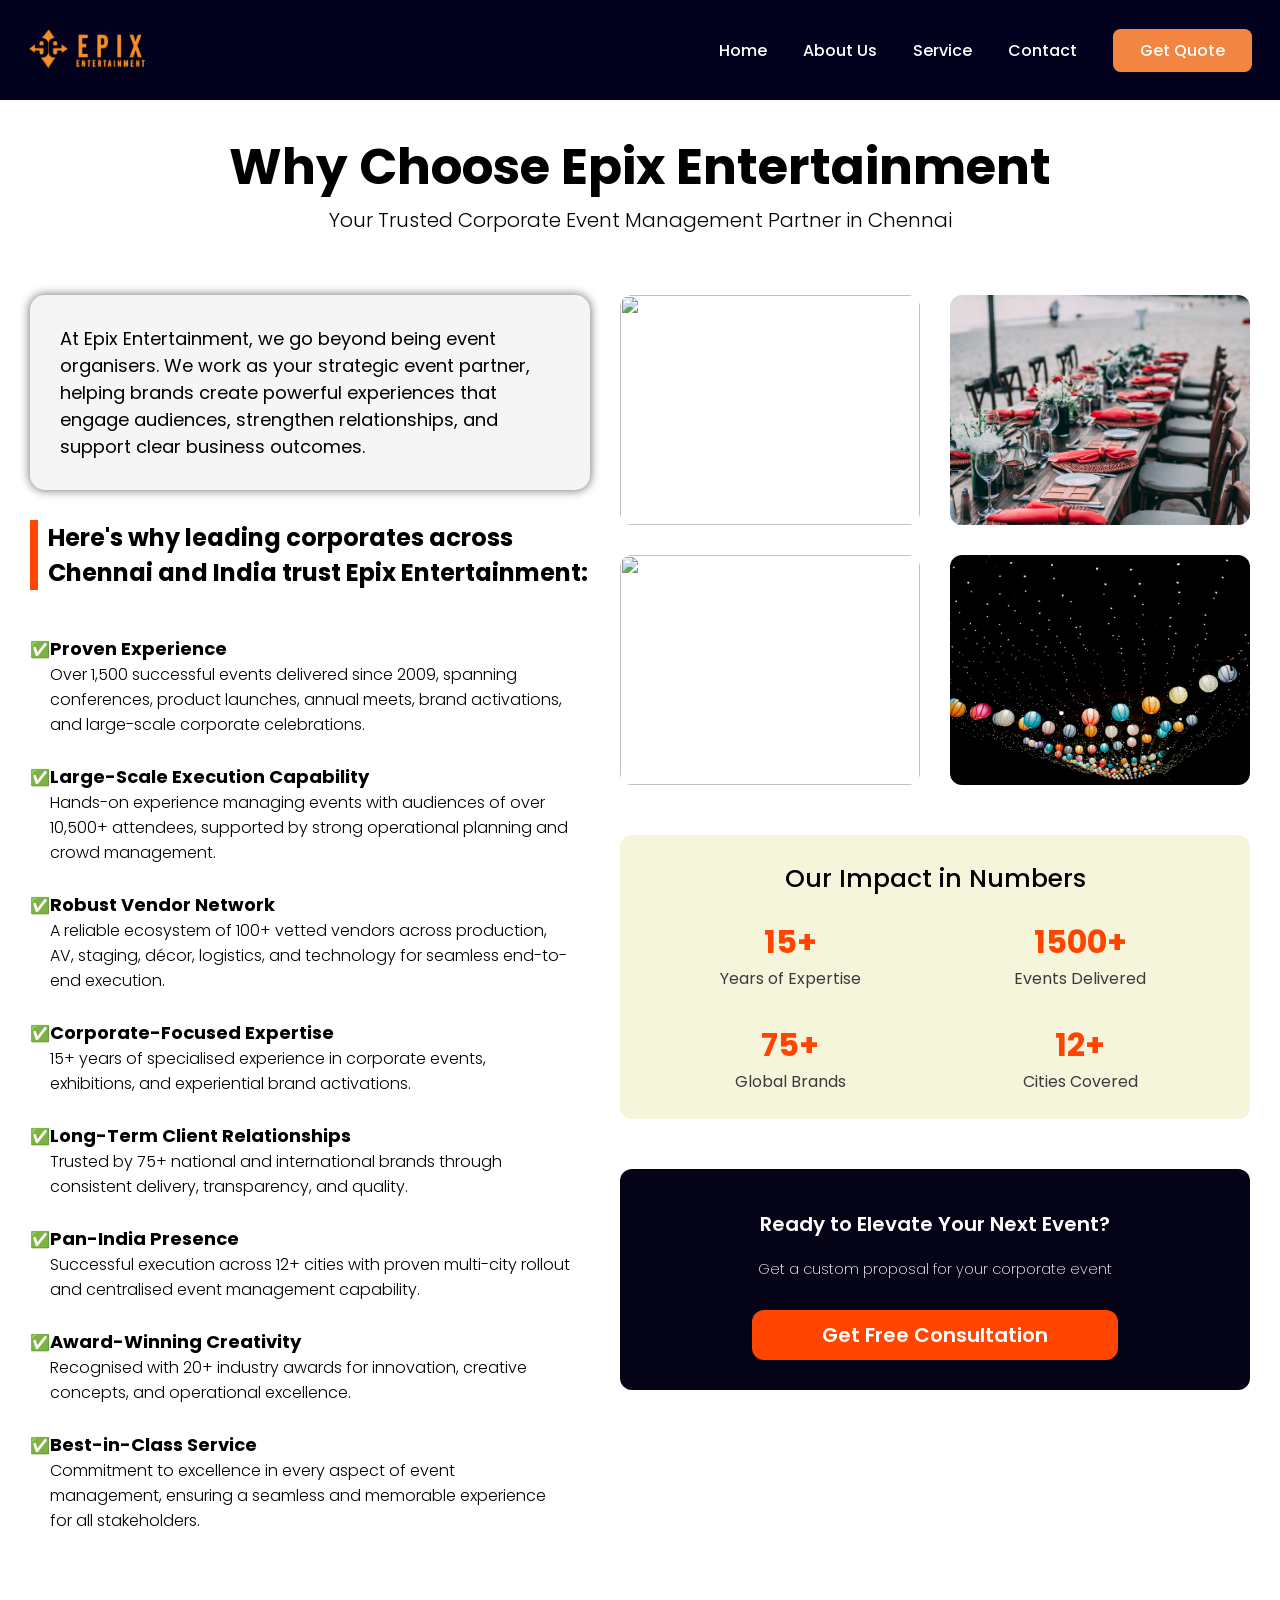
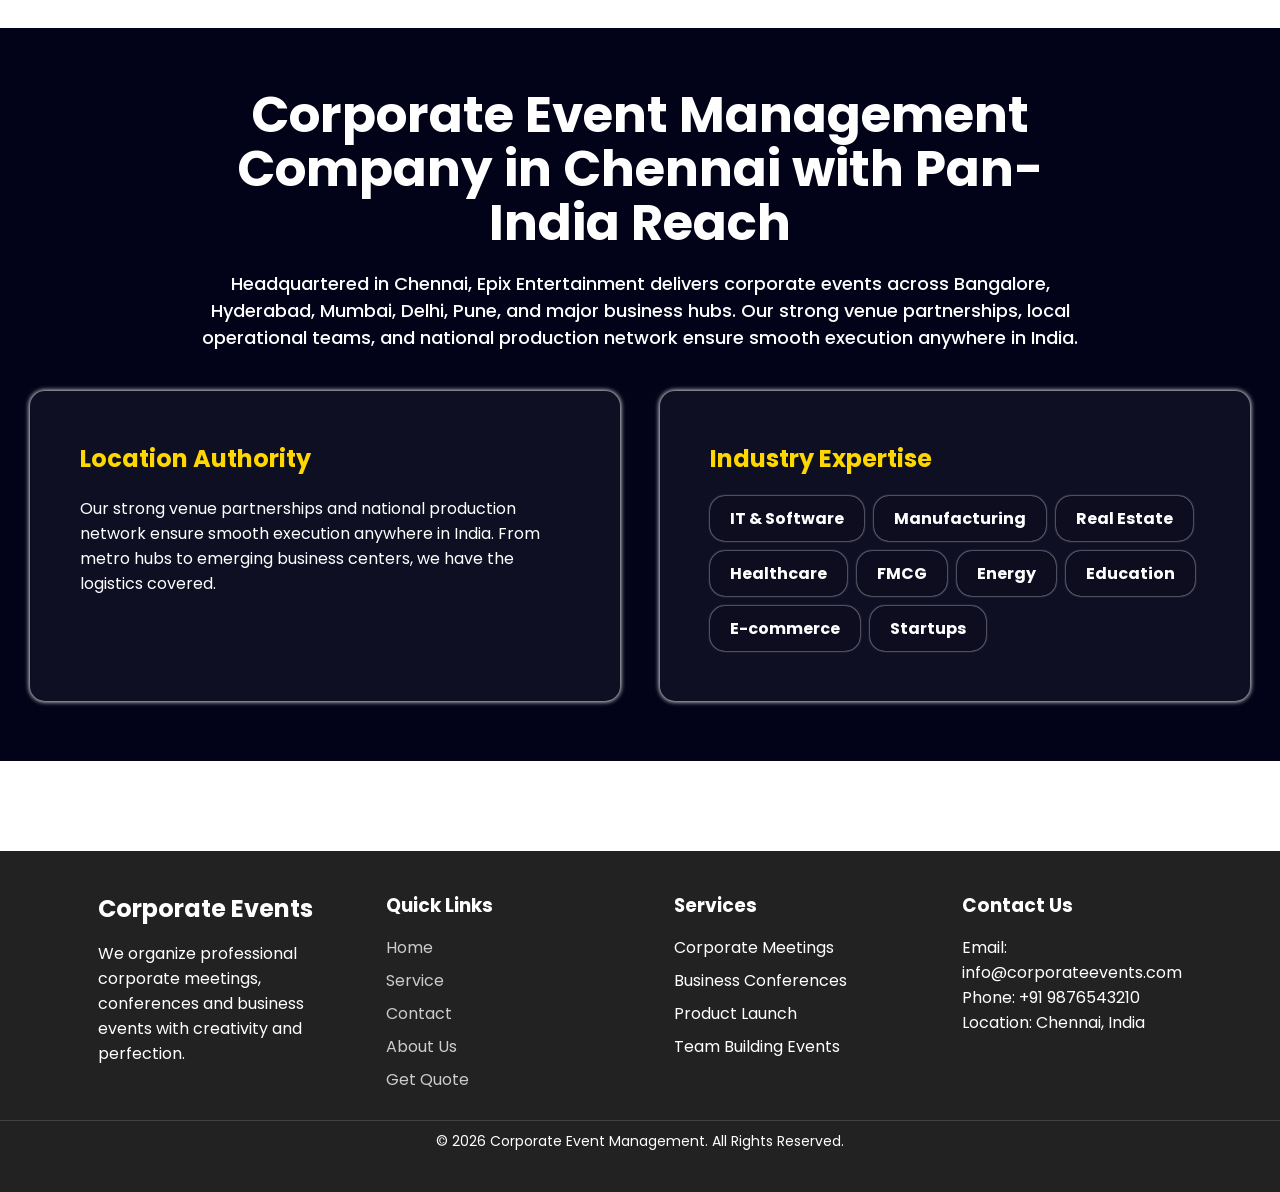
==== about.html @ fe208b13 "add" ====
<!DOCTYPE html>
<html lang="en">
<head>
    <meta charset="UTF-8">
    <meta name="viewport" content="width=device-width, initial-scale=1.0">
    <title>Corporate Event Management | EPIX</title>
    <link rel="shortcut icon" href="./images/logo.jpg" type="image/x-icon">
    <link rel="stylesheet" href="./CSS/about.css">
     <link rel="stylesheet" href="https://cdnjs.cloudflare.com/ajax/libs/font-awesome/7.0.1/css/all.min.css" integrity="sha512-2SwdPD6INVrV/lHTZbO2nodKhrnDdJK9/kg2XD1r9uGqPo1cUbujc+IYdlYdEErWNu69gVcYgdxlmVmzTWnetw==" crossorigin="anonymous" referrerpolicy="no-referrer">
   <link rel="stylesheet" href="https://cdn.jsdelivr.net/npm/bootstrap-icons@1.13.1/font/bootstrap-icons.min.css">
</head>
<body>
    <!-- nav bar -->
        <nav class="navbar"> 
            <img src="./images/logo.webp" alt="">
            <div class="main">
            <h1 class="hamburger">☰</h1>
            <ul class="links">
                <li><a href="./index.html">Home</a></li>
                <li><a href="./about.html">About Us</a></li>
                <li><a href="./service.html">Service</a></li>
                <li><a href="./contact.html">Contact</a></li>
                <li><a href="./quote.html" class="qoute">Get Quote</a></li>
            </ul>
            </div>
        </nav>

        <div class="about">
            <h1 class="h1">Why Choose Epix Entertainment</h1>
            <p class="p1">Your Trusted Corporate Event Management Partner in Chennai</p>
            <div class="mbox">
                <div class="mcontent1">
                    <p class="p2">At Epix Entertainment, we go beyond being event organisers. We work as your strategic event partner, helping brands create powerful experiences that engage audiences, strengthen relationships, and support clear business outcomes.</p>
                    <h2 class="h2">Here's why leading corporates across Chennai and India trust Epix Entertainment:</h2>
                    <ul class="list">
                        <li>
                            <h3>Proven Experience</h3>
                            <p>Over 1,500 successful events delivered since 2009, spanning conferences, product launches, annual meets, brand activations, and large-scale corporate celebrations.</p>
                        </li>
                        <li>
                            <h3>Large-Scale Execution Capability</h3>
                            <p>Hands-on experience managing events with audiences of over 10,500+ attendees, supported by strong operational planning and crowd management.</p>
                        </li>
                        <li>
                            <h3>Robust Vendor Network</h3>
                            <p>A reliable ecosystem of 100+ vetted vendors across production, AV, staging, décor, logistics, and technology for seamless end-to-end execution.</p>
                        </li>
                        <li>
                            <h3>Corporate-Focused Expertise</h3>
                            <p>15+ years of specialised experience in corporate events, exhibitions, and experiential brand activations.</p>
                        </li>
                        <li>
                            <h3>Long-Term Client Relationships</h3>
                            <p>Trusted by 75+ national and international brands through consistent delivery, transparency, and quality.</p>
                        </li>
                        <li>
                            <h3>Pan-India Presence</h3>
                            <p>Successful execution across 12+ cities with proven multi-city rollout and centralised event management capability.</p>
                        </li>
                        <li>
                            <h3>Award-Winning Creativity</h3>
                            <p>Recognised with 20+ industry awards for innovation, creative concepts, and operational excellence.</p>
                        </li>
                        <li>
                            <h3>Best-in-Class Service</h3>
                            <p>Commitment to excellence in every aspect of event management, ensuring a seamless and memorable experience for all stakeholders.</p>
                        </li>
                    </ul>
                </div>
                <div class="mcontent2">
                    <div class="image12">
                        <div class="div1">
                            <img src="./images/111.jpg" alt="">
                            <img src="./images/222.jpg" alt="">
                        </div>
                        <div class="div2">
                            <img src="./images/333.jpg" alt="">
                            <img src="./images/444.jpg" alt="">
                        </div>
                    </div>
                    <div class="impact">
                        <h3>Our Impact in Numbers</h3>
                        <ul>
                            <li>
                                <h1>15+</h1>
                                <p>Years of Expertise</p>
                            </li>
                            <li>
                                <h1>1500+</h1>
                                <p>Events Delivered</p>
                            </li>
                            <li>
                                <h1>75+</h1>
                                <p>Global Brands</p>
                            </li>
                            <li>
                                <h1>12+</h1>
                                <p>Cities Covered</p>
                            </li>
                        </ul>
                    </div>
                    <div class="consult">
                        <h3>Ready to Elevate Your Next Event?</h3>
                        <p>Get a custom proposal for your corporate event</p>
                        <button class="con"><a href="./quote.html">Get Free Consultation</a></button>
                    </div>
                </div>
            </div>
        </div>

        <div class="location">
            <div class="heading">
                <h1>Corporate Event Management Company in Chennai with Pan-India Reach</h1>
                <p>Headquartered in Chennai, Epix Entertainment delivers corporate events across Bangalore, Hyderabad, Mumbai, Delhi, Pune, and major business hubs. Our strong venue partnerships, local operational teams, and national production network ensure smooth execution anywhere in India.</p>
            </div>
            <div class="box">
                <div class="box1">
                    <h2>Location Authority</h2>
                    <p>Our strong venue partnerships and national production network ensure smooth execution anywhere in India. From metro hubs to emerging business centers, we have the logistics covered.</p>
                </div>
                <div class="box2">
                    <h2>Industry Expertise</h2>
                    <div class="event">
                        <h4>IT & Software</h4>
                        <h4>Manufacturing</h4>
                        <h4>Real Estate</h4>
                        <h4>Healthcare</h4>
                        <h4>FMCG</h4>
                        <h4>Energy</h4>
                        <h4>Education</h4>
                        <h4>E-commerce</h4>
                        <h4>Startups</h4>
                    </div>
                </div>
            </div>
        </div>
         <!-- footer -->
     <footer class="footer">
    <div class="footer-container">

        <div class="footer-box">
            <h2>Corporate Events</h2>
            <p>We organize professional corporate meetings, conferences and business events with creativity and perfection.</p>
        </div>

        <div class="footer-box">
            <h3>Quick Links</h3>
            <ul>
                 <li><a href="./index.html">Home</a></li>
                <li><a href="./service.html">Service</a></li>
                <li><a href="./contact.html">Contact</a></li>
                <li><a href="./about.html">About Us</a></li>
                <li><a href="./quote.html" class="qoute">Get Quote</a></li>
            </ul>
        </div>

        <div class="footer-box">
            <h3>Services</h3>
            <ul>
                <li>Corporate Meetings</li>
                <li>Business Conferences</li>
                <li>Product Launch</li>
                <li>Team Building Events</li>
            </ul>
        </div>

        <div class="footer-box">
            <h3>Contact Us</h3>
            <p>Email: info@corporateevents.com</p>
            <p>Phone: +91 9876543210</p>
            <p>Location: Chennai, India</p>
        </div>

    </div>

    <div class="footer-bottom">
        <p>© 2026 Corporate Event Management. All Rights Reserved.</p>
    </div>
</footer>
</body>
</html>
---- CSS/about.css ----
@import url('https://fonts.googleapis.com/css2?family=Poppins:ital,wght@0,100;0,200;0,300;0,400;0,500;0,600;0,700;0,800;0,900;1,100;1,200;1,300;1,400;1,500;1,600;1,700;1,800;1,900&family=Roboto:ital,wght@0,100..900;1,100..900&display=swap');
*{
    margin: 0;
    padding: 0;
    box-sizing: border-box;
    font-family: "Poppins", sans-serif;
}
::selection{
  background-color: orangered;
  color: white;
}


 .navbar {
    display: flex;
    justify-content: space-between;
    align-items: center;
    width: 100%;
    height: 100px;
    background-color:rgb(2, 2, 30);
    position: fixed;
    top: 0;
    z-index: 2;

}
.links li a:hover{
    color: orangered;
}
.links li .qoute:hover{
    color: white;
    background-color: orangered;
}
.navbar img{
    padding: 20px 28px;
    width: 175px;
}
.links{
    display: flex;
    padding: 0 10px 0 0;
}
.links li{
    list-style: none;
    padding: 0px 18px;
}
.links li .qoute{
    list-style: none;
    padding: 10px 27px;
    background-color: rgb(242, 133, 65);
    border-radius: 7.5px;
}
.links li a{
    text-decoration: none;
    color: white;
    font-size: 16px;
    font-weight: 500;
}
.hamburger{
    /* float: right; */
    /* margin: 0px 50px 0 0 ; */
    display: none;
    color: white;
    font-size: 30px;
    position: absolute;
    right:50px;
    top: 30px;
    /* z-index: 1; */
    cursor: pointer;
 }
@media(max-width:768px){
 .links{
    display: none;
    position: absolute;
    background-color: black;
    right: 48px;
    top: 35px;
    height: 250px;
    padding: 15px;
    box-shadow: 0 0 10px 1px rgb(7, 7, 0);
    border-radius: 10px;
 }
 
.hamburger{
    display: block;
}
.main:hover .links{
    display: flex;
    flex-direction: column;
    gap: 20px;
}
}
.image12 img{
    width: 300px;
    height: 230px;
    object-fit: cover;
    border-radius: 12px;
    transition: 0.3s ease 0s;
}
.image12 img:hover{
     transform: translateY(-9px) scale(1.03);
     box-shadow: 0 0 20px 2px gray;
}
.about{
    margin-top: 130px;
}
.h1{
    text-align: center;
    font-size: 50px;
}
.p1{
    text-align: center;
    font-size: 20px;
    font-weight: 300;
}
.p2{
    font-size: 18px;
    font-weight: 400;
    background-color: whitesmoke;
    padding: 30px;
    margin: 30px;
    border-radius: 15px;
    box-shadow: 0 0 10px 1px gray;
}
.h2{
    border-left:8px solid orangered;
    padding-left: 10px;
    margin: 10px 10px 10px 30px ;
}
.list{
    margin: 45px 50px;
}
.list li::marker{
    content: "✅";
    padding-left: 10px;
    margin-right: 5px;
}
.list li{
    margin: 26px 0;
}
.list  li h3{
    font-size: 18px;
}
.list li p{
    font-weight: 350;
}
.impact{
    background-color: beige;
    text-align: center;
    margin-top: 50px;
    padding: 25px;
    border-radius: 12px;
}
.impact ul {
    display:grid;
    grid-template-columns: 1fr 1fr;
    grid-template-rows: 1fr 1fr;
    row-gap: 30px;
}
.impact ul li{
list-style: none;
}
.impact ul li h1{
   color: orangered;
}
.impact ul li p{
    color: rgb(60, 58, 58);
}
.impact h3{
padding:0 0 20px ;
font-size: 25px;
font-weight: 500;
}
.mbox{
    display: flex;
    margin-top: 30px;
    /* flex-wrap: wrap; */
    /* justify-content:center; */
}
.image12{
display: flex;
gap: 30px;
margin-top: 30px;
}
.div1,.div2{
    display: flex;
    flex-direction: column;
    gap: 30px;
    
}
.mcontent2{
    margin-right: 30px;
}
@media(max-width:1200px)
{
    .mbox{
    display: flex;
    flex-wrap: wrap;
justify-content: center;
    }
    .image12{
        display: flex;
        flex-wrap: wrap;
        justify-content: center;
    }
    .impact{
    background-color: beige;
    text-align: center;
    margin-top: 50px;
    padding: 25px;
    margin: 30px 0 30px 30px;
}
 .consult{
     margin: 30px 0 30px 30px;
 }

}
.consult{
    text-align: center;
    padding: 30px;
    background: rgb(4, 4, 22);
    color: white;
    margin-top: 50px;
    border-radius: 12px;
}
.consult h3{
    font-weight: 600;
    font-size: 20px;
    padding: 10px 0;
}
.consult p{
    font-weight: 200;
    font-size: 14.5px;
     padding: 10px 0 30px;
}
.con{
    background-color: orangered;
    border: none;
    border-radius: 12px;
    padding: 10px 70px;
}
.con:hover{
    background-color: rgb(69, 7, 226);
}
.con a{
    text-decoration: none;
    color: white;
    font-size: 20px;
    font-weight: 550;

}

.location{
    padding: 60px 30px ;
    background-color: rgb(2, 2, 24);
    color: white;
    display: flex;
    flex-direction: column;
    justify-content: center;
    align-items: center;
gap: 40px;
margin-top: 50px;

}

.heading  h1{
    font-size: 50px;
    text-align: center;
    width: 820px;
    line-height: 54px;
    padding-bottom: 20px;
    margin: auto;
    
}
.heading  p{
    font-size: 18px;
    text-align: center;
    width: 900px;
    font-weight: 500;
    margin: auto;
}
.box{

    display: flex;
    flex: 1;
    padding: auto;
    gap: 40px;
}
.box1{
background-color:rgba(128, 128, 128,0.1);
 padding: 50px;
  border-radius:15px ;
  box-shadow: 0 0 5px 0.5px white;
   flex: 1;
}
.box2{
    padding: 50px;
    background-color:rgba(128, 128, 128,0.1);
    border-radius:15px ;
      box-shadow: 0 0 5px 0.5px white;
       flex: 1;
}
.box2 h2{
    margin-bottom: 20px;
    color:gold;
}
.box1 h2{
    margin-bottom: 20px;
     color:gold;
}
.event{
 display:flex;
 gap: 10px;
 flex-wrap: wrap;
}
.event h4{
   border-radius: 15px;
    padding: 10px 20px;
    background-color: rgba(0, 0, 0,0.1);
     box-shadow: 0 0 2px 0px white;
    
}

.event h4:hover{
    background-color: orangered;
}
@media(max-width:992px){
    .heading h1 {
        width: 100%;
    }
    .heading p {
        width: 100%;
    }
    .box{
        flex-direction: column;
    }
}

.footer{
    background:#222;
    color:white;
    padding:40px 0;
    margin-top: 90px;
}

.footer-container{
    display:flex;
    justify-content:space-around;
    flex-wrap:wrap;
    width:90%;
    margin:auto;
}

.footer-box{
    width:220px;
}

.footer-box h2,
.footer-box h3{
    margin-bottom:15px;
}

.footer-box ul{
    list-style:none;
    padding:0;
}

.footer-box ul li{
    margin:8px 0;
}

.footer-box ul li a{
    text-decoration:none;
    color:#ccc;
}

.footer-box ul li a:hover{
    color:white;
}

.footer-bottom{
    text-align:center;
    margin-top:20px;
    border-top:1px solid #444;
    padding-top:10px;
    font-size:14px;
}
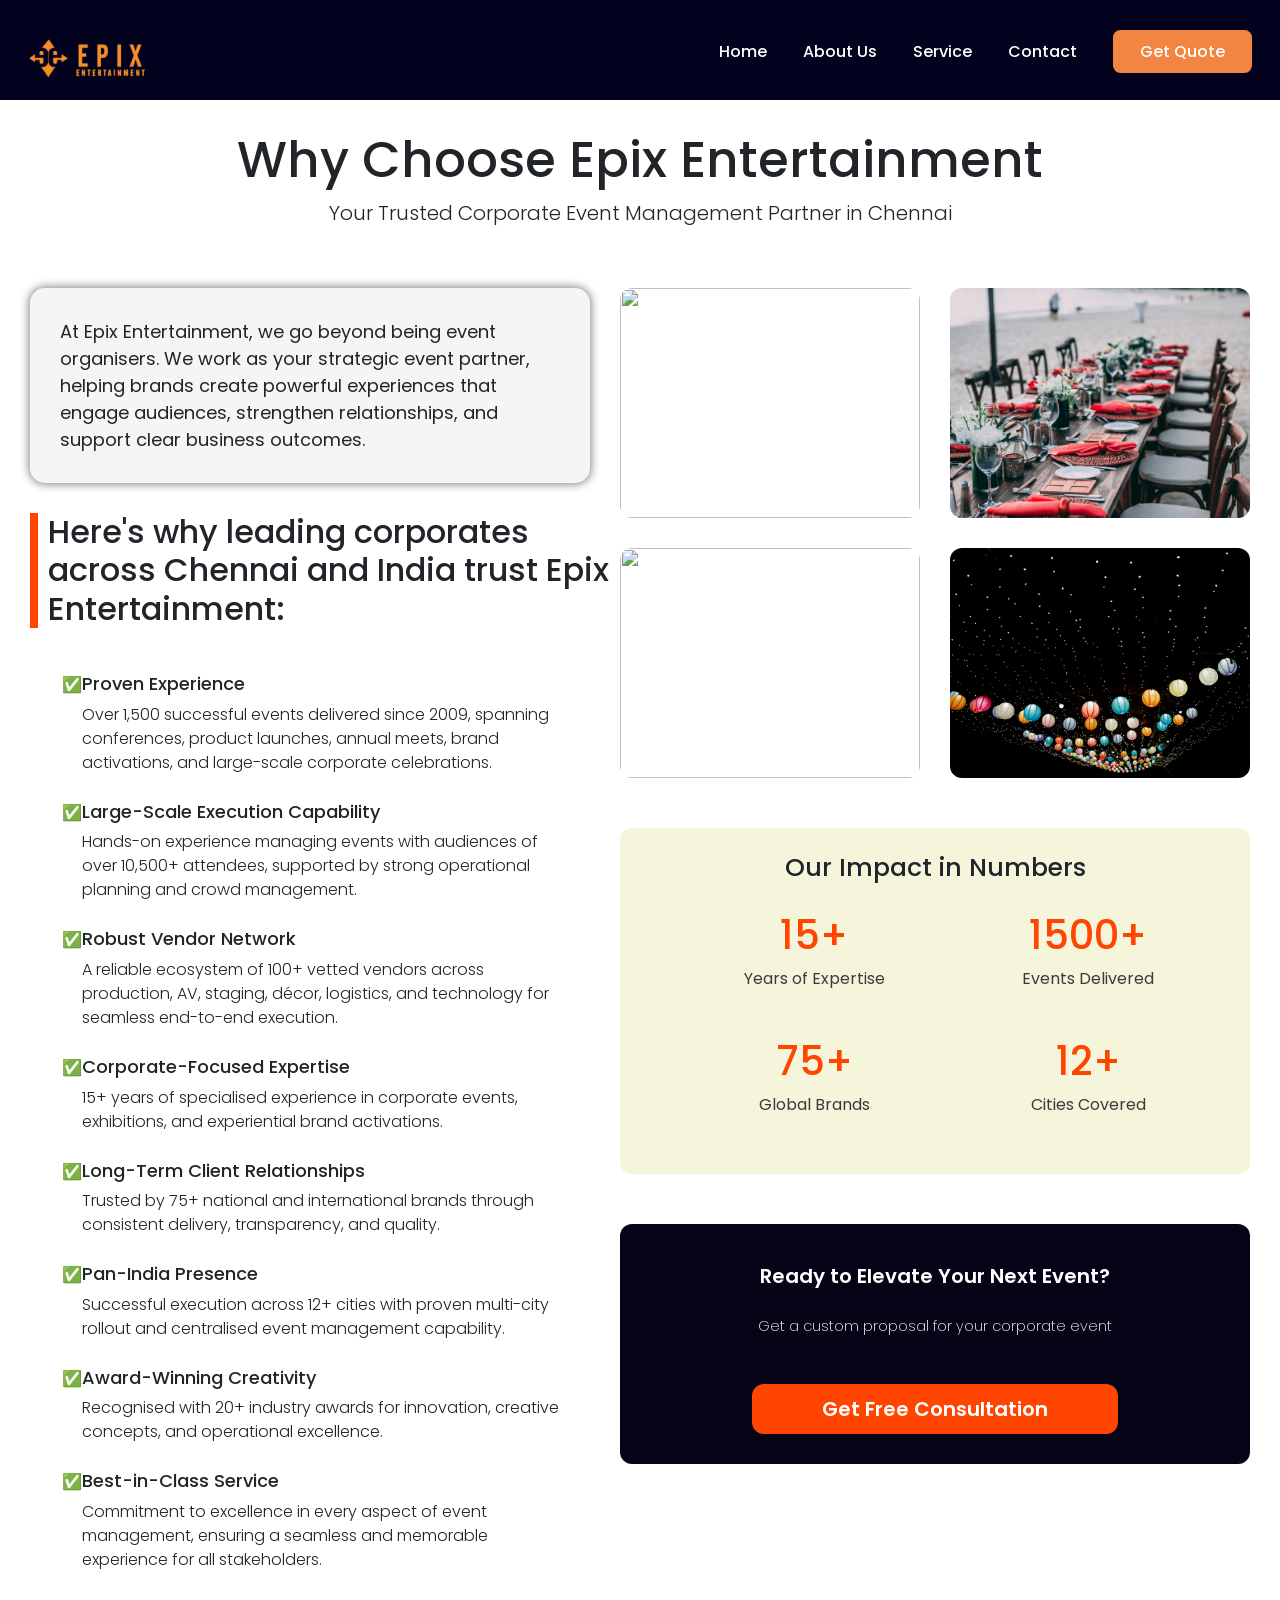
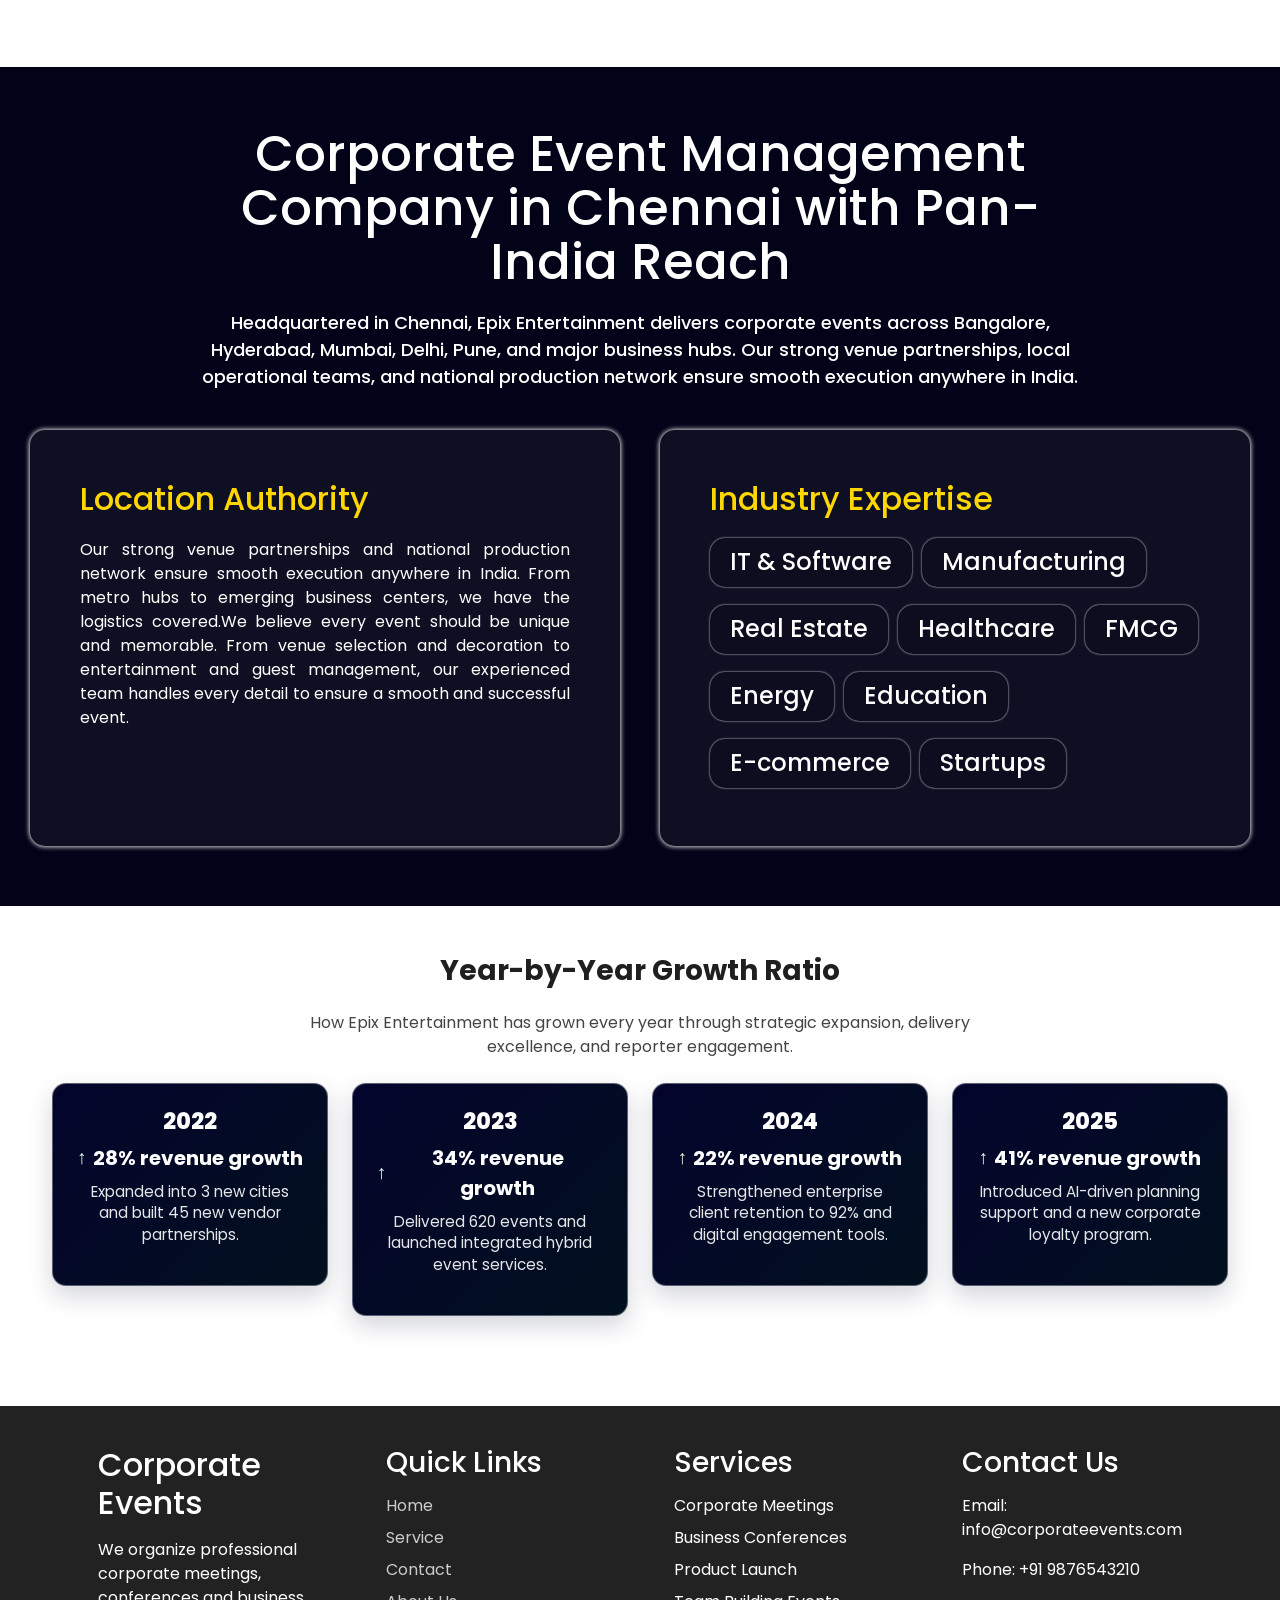
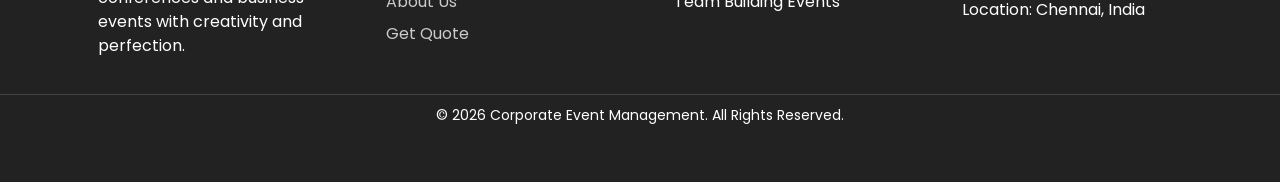
==== commit 61b26675: "animation" ====
--- a/about.html
+++ b/about.html
@@ -5,6 +5,8 @@
     <meta name="viewport" content="width=device-width, initial-scale=1.0">
     <title>Corporate Event Management | EPIX</title>
     <link rel="shortcut icon" href="./images/logo.jpg" type="image/x-icon">
+    <link href="https://cdn.jsdelivr.net/npm/bootstrap@5.3.8/dist/css/bootstrap.min.css" rel="stylesheet"
+        integrity="sha384-sRIl4kxILFvY47J16cr9ZwB07vP4J8+LH7qKQnuqkuIAvNWLzeN8tE5YBujZqJLB" crossorigin="anonymous">
     <link rel="stylesheet" href="./CSS/about.css">
      <link rel="stylesheet" href="https://cdnjs.cloudflare.com/ajax/libs/font-awesome/7.0.1/css/all.min.css" integrity="sha512-2SwdPD6INVrV/lHTZbO2nodKhrnDdJK9/kg2XD1r9uGqPo1cUbujc+IYdlYdEErWNu69gVcYgdxlmVmzTWnetw==" crossorigin="anonymous" referrerpolicy="no-referrer">
    <link rel="stylesheet" href="https://cdn.jsdelivr.net/npm/bootstrap-icons@1.13.1/font/bootstrap-icons.min.css">
@@ -116,7 +118,7 @@
             <div class="box">
                 <div class="box1">
                     <h2>Location Authority</h2>
-                    <p>Our strong venue partnerships and national production network ensure smooth execution anywhere in India. From metro hubs to emerging business centers, we have the logistics covered.</p>
+                    <p>Our strong venue partnerships and national production network ensure smooth execution anywhere in India. From metro hubs to emerging business centers, we have the logistics covered.We believe every event should be unique and memorable. From venue selection and decoration to entertainment and guest management, our experienced team handles every detail to ensure a smooth and successful event.</p>
                 </div>
                 <div class="box2">
                     <h2>Industry Expertise</h2>
@@ -134,6 +136,43 @@
                 </div>
             </div>
         </div>
+
+        <section class="ratio-showcase container my-5">
+  <h2 class="ratio-title text-center mb-4">Year-by-Year Growth Ratio</h2>
+  <p class="ratio-subtitle text-center mb-4">How Epix Entertainment has grown every year through strategic expansion, delivery excellence, and reporter engagement.</p>
+  <div class="row g-4">
+    <div class="col-12 col-md-6 col-lg-3">
+      <div class="ratio-card bg-light text-center p-4">
+        <h3>2022</h3>
+        <p class="ratio-content"><span class="ratio-arrow up">↑</span> 28% revenue growth</p>
+        <p class="ratio-note">Expanded into 3 new cities and built 45 new vendor partnerships.</p>
+      </div>
+    </div>
+    <div class="col-12 col-md-6 col-lg-3">
+      <div class="ratio-card bg-light text-center p-4">
+        <h3>2023</h3>
+        <p class="ratio-content"><span class="ratio-arrow up">↑</span> 34% revenue growth</p>
+        <p class="ratio-note">Delivered 620 events and launched integrated hybrid event services.</p>
+      </div>
+    </div>
+    <div class="col-12 col-md-6 col-lg-3">
+      <div class="ratio-card bg-light text-center p-4">
+        <h3>2024</h3>
+        <p class="ratio-content"><span class="ratio-arrow up">↑</span> 22% revenue growth</p>
+        <p class="ratio-note">Strengthened enterprise client retention to 92% and digital engagement tools.</p>
+      </div>
+    </div>
+    <div class="col-12 col-md-6 col-lg-3">
+      <div class="ratio-card bg-light text-center p-4">
+        <h3>2025</h3>
+        <p class="ratio-content"><span class="ratio-arrow up">↑</span> 41% revenue growth</p>
+        <p class="ratio-note">Introduced AI-driven planning support and a new corporate loyalty program.</p>
+      </div>
+    </div>
+  </div>
+</section>
+
+
          <!-- footer -->
      <footer class="footer">
     <div class="footer-container">
@@ -177,5 +216,8 @@
         <p>© 2026 Corporate Event Management. All Rights Reserved.</p>
     </div>
 </footer>
+<script src="https://cdn.jsdelivr.net/npm/bootstrap@5.3.8/dist/js/bootstrap.bundle.min.js"
+        integrity="sha384-FKyoEForCGlyvwx9Hj09JcYn3nv7wiPVlz7YYwJrWVcXK/BmnVDxM+D2scQbITxI" crossorigin="anonymous">
+    </script>
 </body>
 </html>
--- a/CSS/about.css
+++ b/CSS/about.css
@@ -33,10 +33,32 @@
 .navbar img{
     padding: 20px 28px;
     width: 175px;
+     animation: movelogo 1s ease-out ;
+}
+@keyframes movelogo{
+    0%{
+        transform: translateX(-300px);
+        opacity: 0;
+    }
+    100%{
+        transform: translateX(0);
+        opacity: 1;
+    }
 }
 .links{
     display: flex;
     padding: 0 10px 0 0;
+ animation: movelinks 1s ease-out ;
+}
+@keyframes movelinks{
+    0%{
+        transform: translateY(-300px);
+        opacity: 0;
+    }
+    100%{
+        transform: translateY(0);
+        opacity: 1;
+    }
 }
 .links li{
     list-style: none;
@@ -105,11 +127,37 @@
 .h1{
     text-align: center;
     font-size: 50px;
+  animation:h11 1s ease-out ;
+}
+@keyframes h11{
+    0%{
+        transform: translateY(-300px);
+        opacity: 0;
+    }
+    100%{
+        transform: translateY(0);
+        opacity: 1;
+    }
+}
+@media (min-width:300px) and (max-width:510px){
+    .h1{
+        font-size:35px ;
+         line-height: 37px;
+         padding-bottom: 10px;
+    }
+   .location .heading h1 {
+        font-size: 30px;
+        line-height: 32px;
+    }
+    .location .heading p {
+        font-size:15px ;
+    }
 }
 .p1{
     text-align: center;
     font-size: 20px;
     font-weight: 300;
+    animation:h11 1s ease-out ;
 }
 .p2{
     font-size: 18px;
@@ -188,6 +236,30 @@
 }
 .mcontent2{
     margin-right: 30px;
+    animation: mcontent2 1s ease-out ;
+}
+@keyframes mcontent2{
+    0%{
+        transform: translateX(300px);
+        opacity: 0;
+    }
+    100%{
+        transform: translateX(0);
+        opacity: 1;
+    }
+}
+.mcontent1{
+    animation: mcontent1 1s ease-out ;
+}
+@keyframes mcontent1{
+    0%{
+        transform: translateX(-300px);
+        opacity: 0;
+    }
+    100%{
+        transform: translateX(0);
+        opacity: 1;
+    }
 }
 @media(max-width:1200px)
 {
@@ -291,6 +363,9 @@
   box-shadow: 0 0 5px 0.5px white;
    flex: 1;
 }
+.box1 p{
+    text-align: justify;
+}
 .box2{
     padding: 50px;
     background-color:rgba(128, 128, 128,0.1);
@@ -311,12 +386,86 @@
  gap: 10px;
  flex-wrap: wrap;
 }
+
+
+.ratio-showcase {
+    max-width: 1200px;
+    margin: 50px auto;
+}
+.ratio-title {
+    font-size: 28px;
+    font-weight: 700;
+    color: #1f1f1f;
+}
+.ratio-subtitle {
+    color: #444;
+    font-size: 16px;
+    max-width: 750px;
+    margin: 0 auto 20px auto;
+}
+.ratio-card {
+    border-radius: 14px;
+    border: 1px solid rgba(255,255,255,0.35);
+    overflow: hidden;
+    box-shadow: 0 10px 25px rgba(15,22,55,0.18);
+    transition: transform 0.3s ease, box-shadow 0.3s ease, filter 0.3s ease;
+    position: relative;
+    color: #fff;
+    background: linear-gradient(135deg, #04042c, #01101e);
+}
+
+.ratio-card:hover {
+    transform: translateY(-8px);
+    box-shadow: 0 14px 30px rgba(15,22,55,0.28);
+    filter: brightness(1.05);
+}
+.ratio-content {
+    display: flex;
+    align-items: center;
+    justify-content: center;
+    font-size: 1.25rem;
+    font-weight: 700;
+    color: #fff;
+    margin-bottom: 8px;
+}
+.ratio-note {
+    color: rgba(255,255,255,0.90);
+    font-size: 0.95rem;
+    line-height: 1.4;
+}
+.ratio-arrow.up {
+    color: #e6ffea;
+    margin-right: 6px;
+    font-size: 1.2rem;
+}
+.ratio-arrow.down {
+    color: #ffdddd;
+    margin-right: 6px;
+    font-size: 1.2rem;
+}
+.ratio-card h3 {
+    margin-bottom: 8px;
+    font-size: 1.4rem;
+    font-weight: 800;
+}
+@media (max-width: 768px) {
+    .ratio-title {
+        font-size: 22px;
+    }
+    .ratio-content {
+        font-size: 1rem;
+    }
+    .ratio-card {
+        padding: 20px 18px;
+    }
+}
+
 .event h4{
    border-radius: 15px;
     padding: 10px 20px;
     background-color: rgba(0, 0, 0,0.1);
      box-shadow: 0 0 2px 0px white;
-    
+    /* font-size: 18px; */
 }
 
 .event h4:hover{
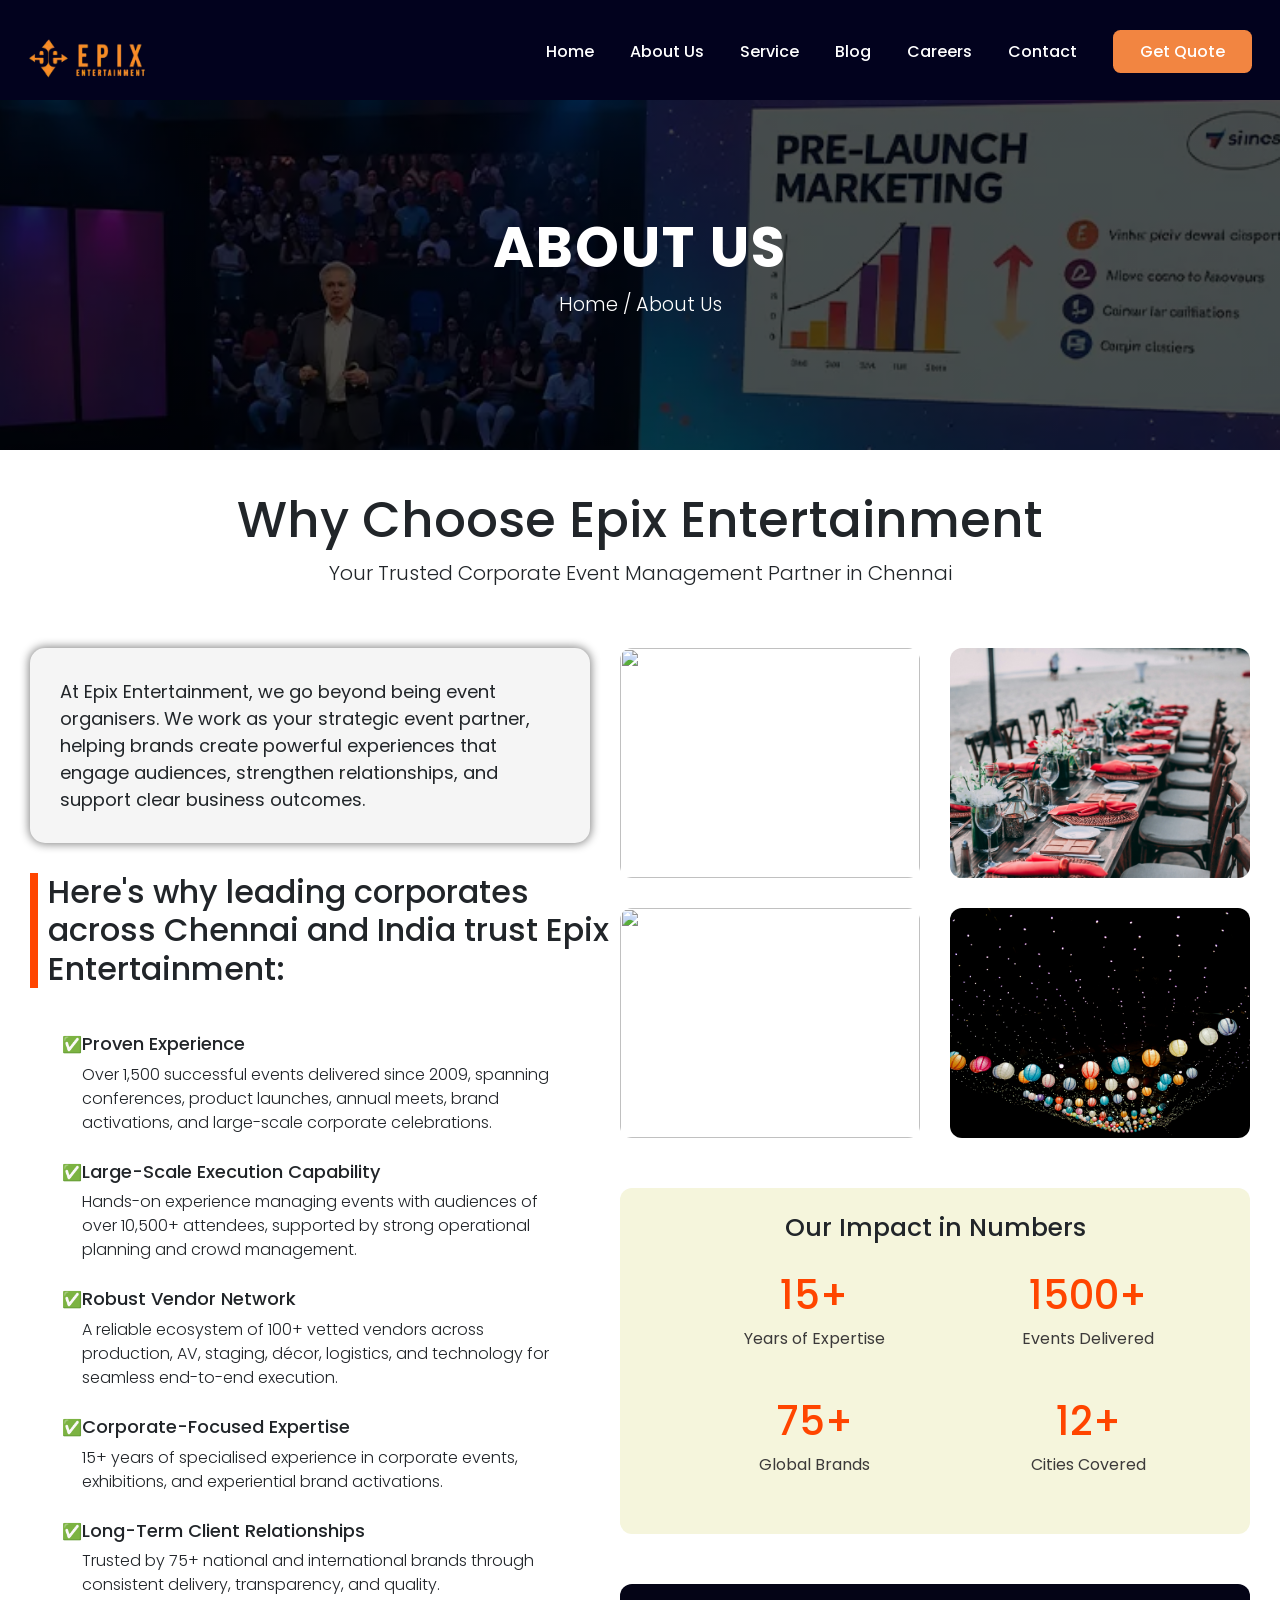
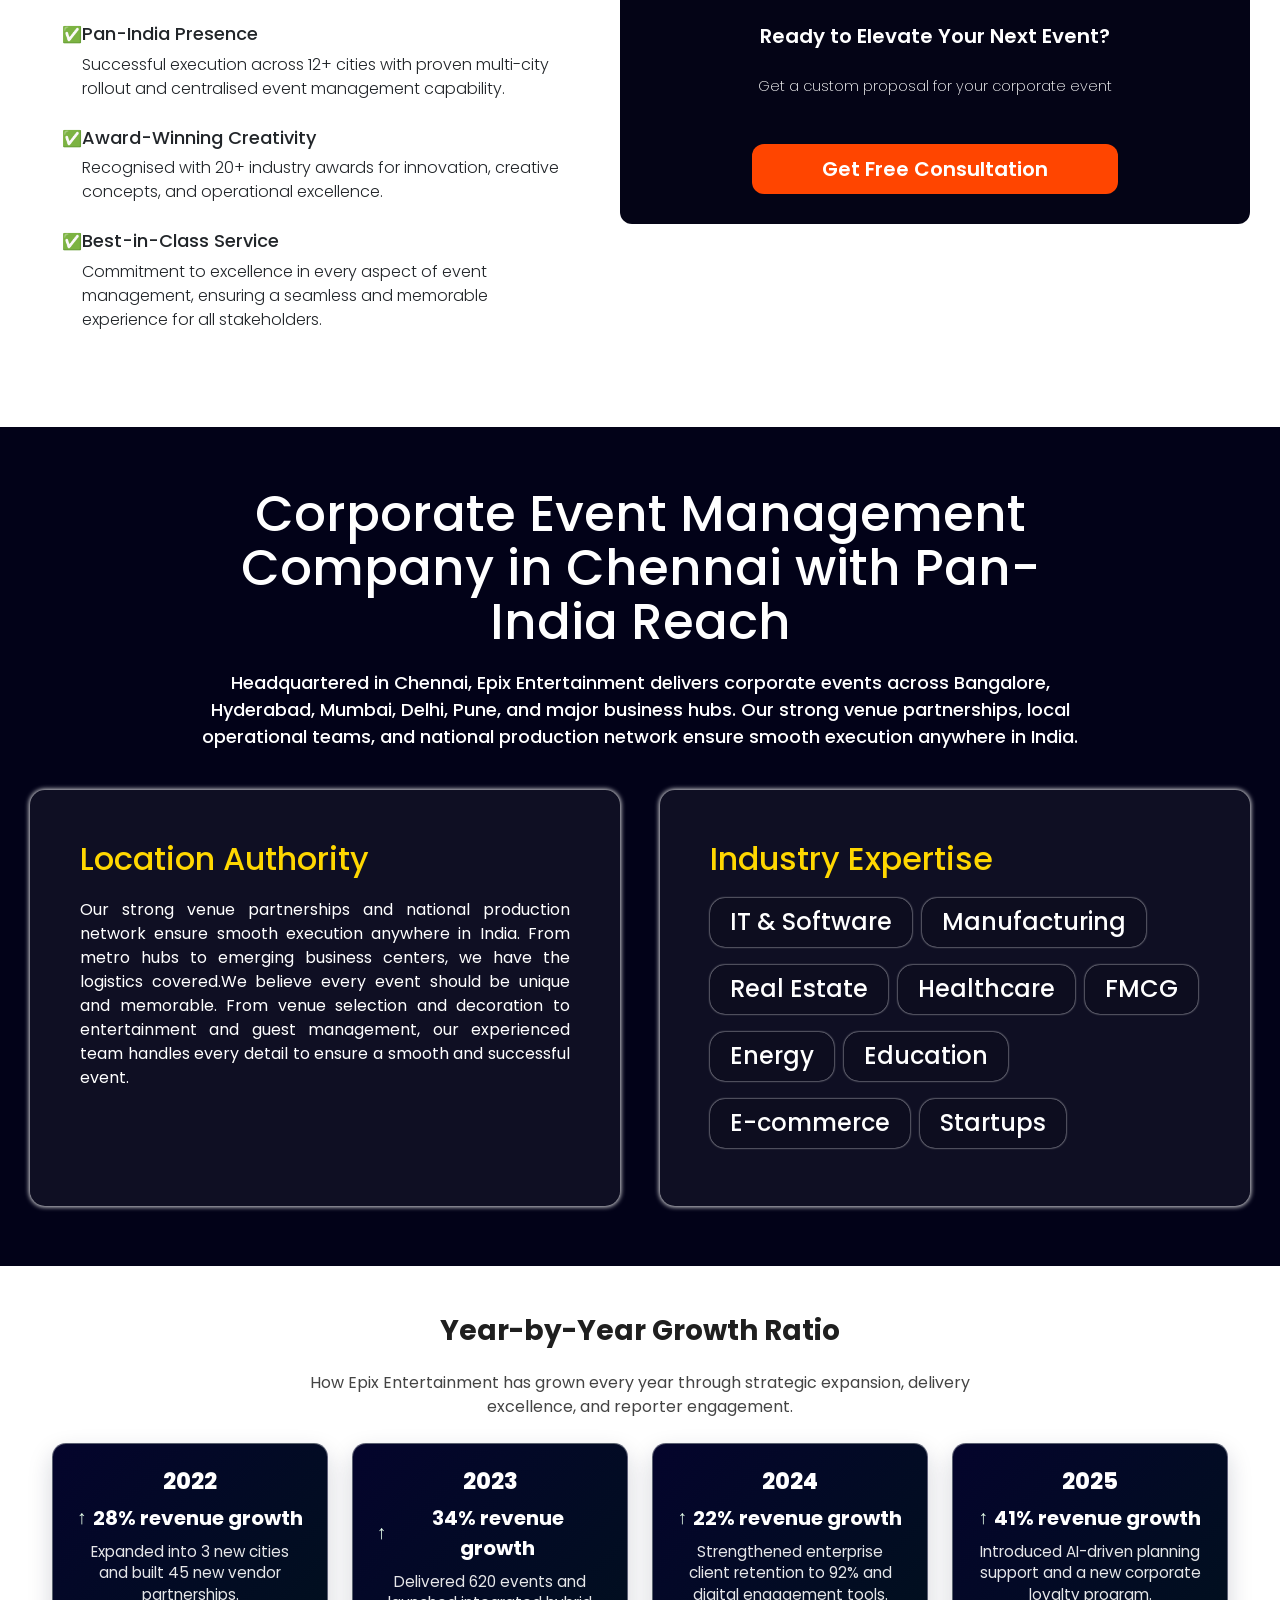
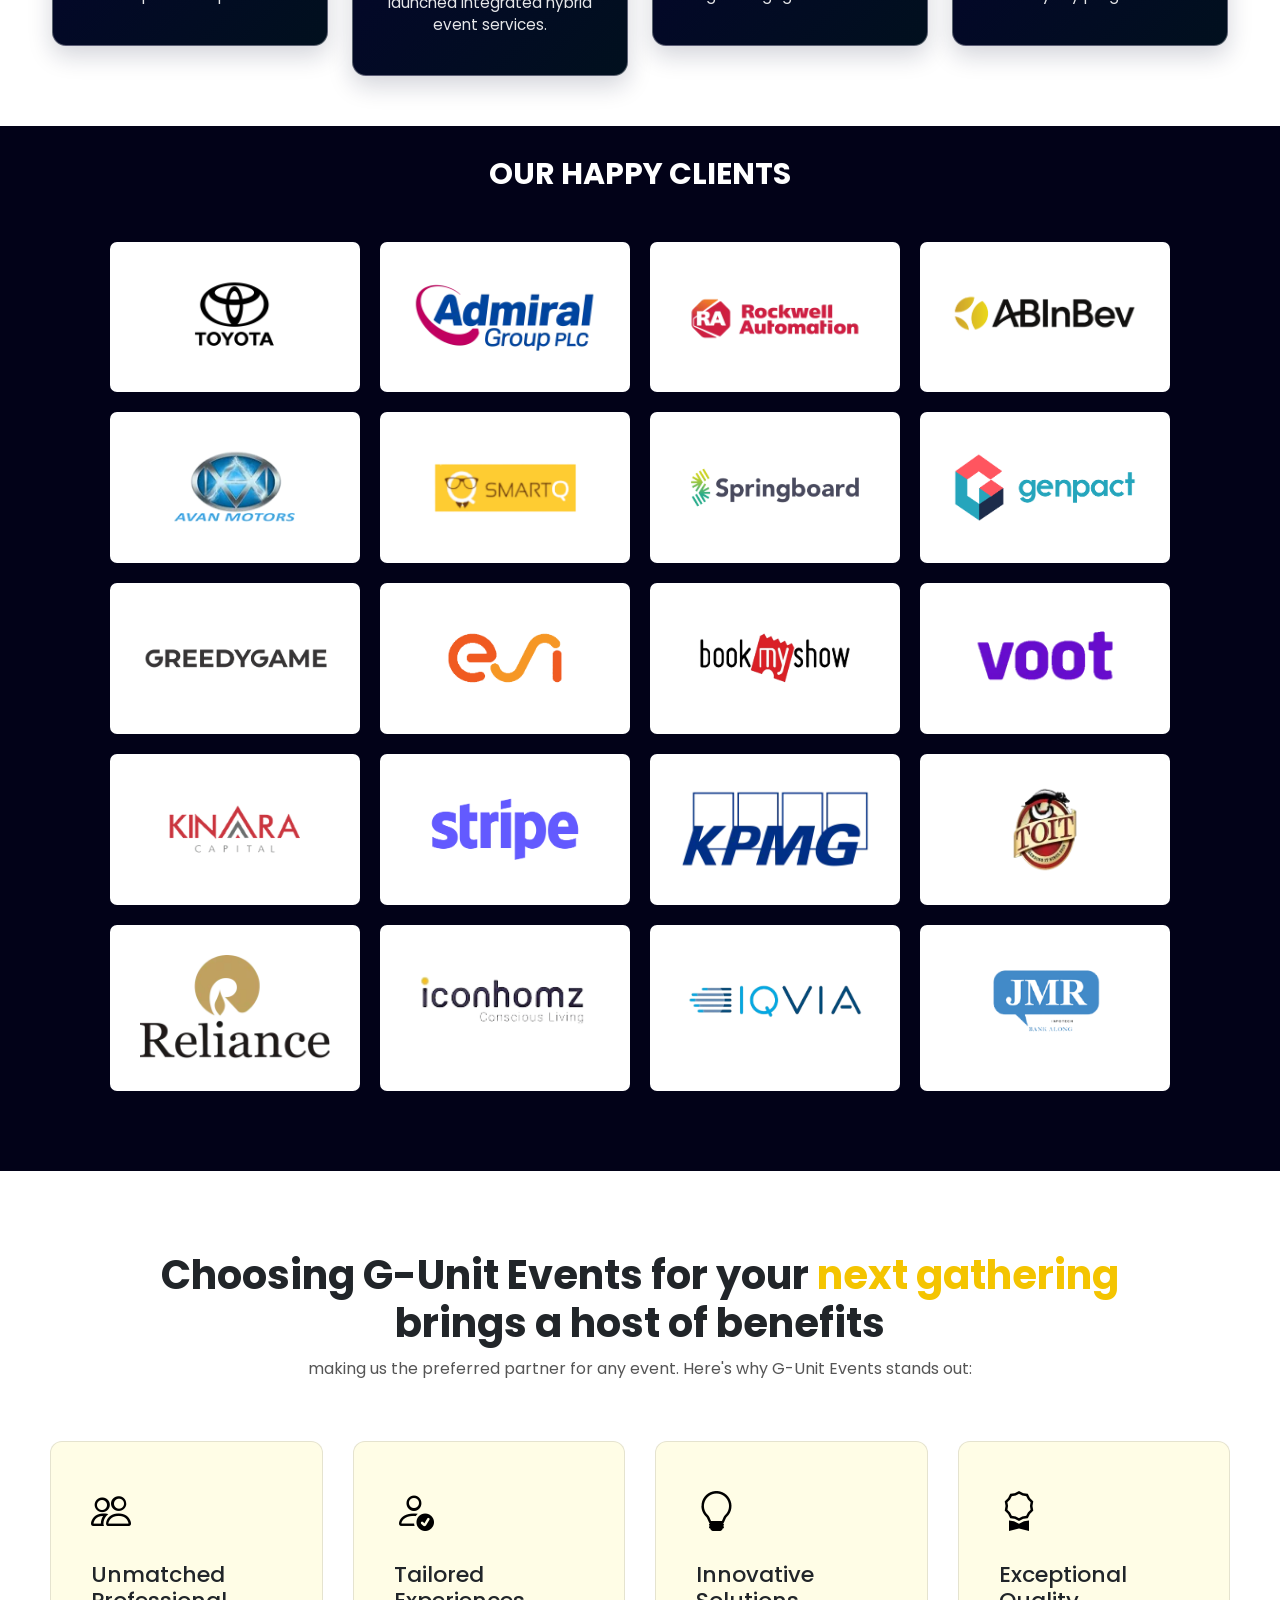
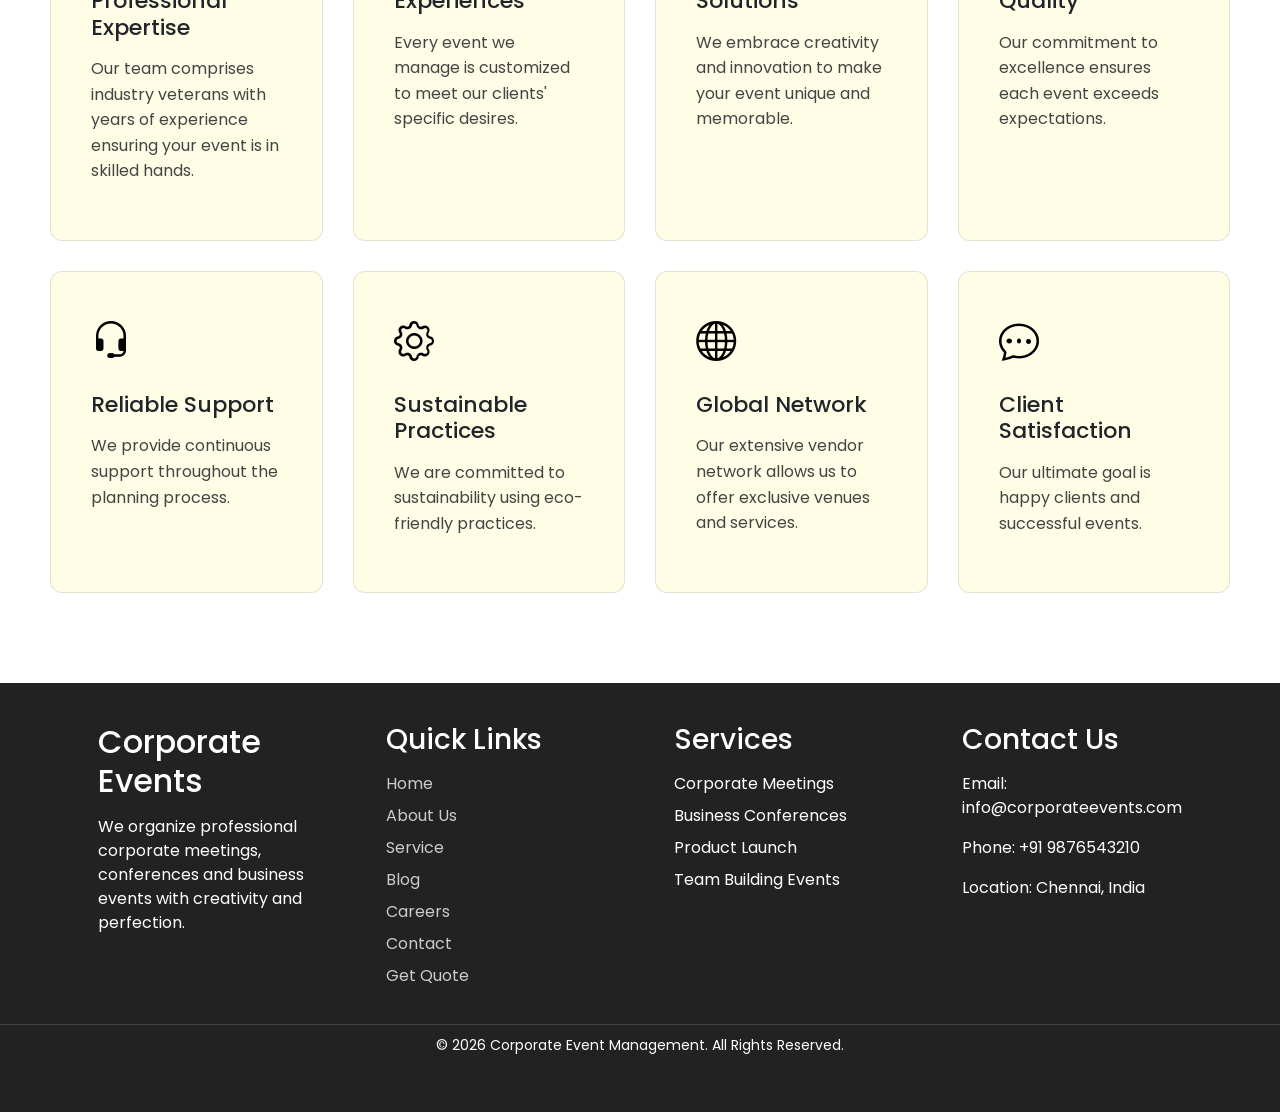
==== commit f0f95a95: "banner" ====
--- a/about.html
+++ b/about.html
@@ -21,11 +21,21 @@
                 <li><a href="./index.html">Home</a></li>
                 <li><a href="./about.html">About Us</a></li>
                 <li><a href="./service.html">Service</a></li>
-                <li><a href="./contact.html">Contact</a></li>
+                <li><a href="./blog.html">Blog</a></li>
+            <li><a href="./career.html">Careers</a></li>
+            <li><a href="./contact.html">Contact</a></li>
                 <li><a href="./quote.html" class="qoute">Get Quote</a></li>
             </ul>
             </div>
         </nav>
+
+        <section class="page-banner">
+            <div class="banner-content">
+                <h1>About Us</h1>
+                <p><a href="./index.html">Home</a> / About Us</p>
+            </div>
+        </section>
+
 
         <div class="about">
             <h1 class="h1">Why Choose Epix Entertainment</h1>
@@ -171,8 +181,96 @@
     </div>
   </div>
 </section>
-
-
+<div class="client">
+    <h1>OUR HAPPY CLIENTS</h1>
+    <div class="client-box">
+         <div class="ibox"><img src="./images/c1.webp" alt=""></div>
+         <div class="ibox"><img src="./images/c2.webp" alt=""></div>
+         <div class="ibox"><img src="./images/c3.webp" alt=""></div>
+         <div class="ibox"><img src="./images/c4.png" alt=""></div>
+         <div class="ibox"><img src="./images/c5.webp" alt=""></div>
+         <div class="ibox"><img src="./images/c6.webp" alt=""></div>
+         <div class="ibox"><img src="./images/c7.webp" alt=""></div>
+         <div class="ibox"><img src="./images/c8.webp" alt=""></div>
+         <div class="ibox"><img src="./images/c9.webp" alt=""></div>
+         <div class="ibox"><img src="./images/c10.webp" alt=""></div>
+         <div class="ibox"><img src="./images/c11.webp" alt=""></div>
+         <div class="ibox"><img src="./images/c12.webp" alt=""></div>
+         <div class="ibox"><img src="./images/c13.webp" alt=""></div>
+         <div class="ibox"><img src="./images/c14.webp" alt=""></div>
+         <div class="ibox"><img src="./images/c15.webp" alt=""></div>
+         <div class="ibox"><img src="./images/c16.webp" alt=""></div>
+         <div class="ibox"><img src="./images/c17.webp" alt=""></div>
+         <div class="ibox"><img src="./images/c18.webp" alt=""></div>
+         <div class="ibox"><img src="./images/c19.webp" alt=""></div>
+         <div class="ibox"><img src="./images/c20.webp" alt=""></div>
+</div>
+</div>
+
+
+<section class="benefits">
+
+<h1 class="main-title">
+Choosing G-Unit Events for your <span>next gathering</span><br>
+brings a host of benefits
+</h1>
+
+<p class="subtitle">
+making us the preferred partner for any event. Here's why G-Unit Events stands out:
+</p>
+
+<div class="benefits-grid">
+
+<div class="benefit-card">
+<i class="bi bi-people icon"></i>
+<h3>Unmatched Professional Expertise</h3>
+<p>Our team comprises industry veterans with years of experience ensuring your event is in skilled hands.</p>
+</div>
+
+<div class="benefit-card">
+<i class="bi bi-person-check icon"></i>
+<h3>Tailored Experiences</h3>
+<p>Every event we manage is customized to meet our clients' specific desires.</p>
+</div>
+
+<div class="benefit-card">
+<i class="bi bi-lightbulb icon"></i>
+<h3>Innovative Solutions</h3>
+<p>We embrace creativity and innovation to make your event unique and memorable.</p>
+</div>
+
+<div class="benefit-card">
+<i class="bi bi-award icon"></i>
+<h3>Exceptional Quality</h3>
+<p>Our commitment to excellence ensures each event exceeds expectations.</p>
+</div>
+
+<div class="benefit-card">
+<i class="bi bi-headset icon"></i>
+<h3>Reliable Support</h3>
+<p>We provide continuous support throughout the planning process.</p>
+</div>
+
+<div class="benefit-card">
+<i class="bi bi-gear icon"></i>
+<h3>Sustainable Practices</h3>
+<p>We are committed to sustainability using eco-friendly practices.</p>
+</div>
+
+<div class="benefit-card">
+<i class="bi bi-globe icon"></i>
+<h3>Global Network</h3>
+<p>Our extensive vendor network allows us to offer exclusive venues and services.</p>
+</div>
+
+<div class="benefit-card">
+<i class="bi bi-chat-dots icon"></i>
+<h3>Client Satisfaction</h3>
+<p>Our ultimate goal is happy clients and successful events.</p>
+</div>
+
+</div>
+</section>
          <!-- footer -->
      <footer class="footer">
     <div class="footer-container">
@@ -184,13 +282,15 @@
 
         <div class="footer-box">
             <h3>Quick Links</h3>
-            <ul>
-                 <li><a href="./index.html">Home</a></li>
+           <ul>
+                    <li><a href="./index.html">Home</a></li>
+                <li><a href="./about.html">About Us</a></li>
                 <li><a href="./service.html">Service</a></li>
-                <li><a href="./contact.html">Contact</a></li>
-                <li><a href="./about.html">About Us</a></li>
+                <li><a href="./blog.html">Blog</a></li>
+            <li><a href="./career.html">Careers</a></li>
+            <li><a href="./contact.html">Contact</a></li>
                 <li><a href="./quote.html" class="qoute">Get Quote</a></li>
-            </ul>
+                </ul>
         </div>
 
         <div class="footer-box">
--- a/CSS/about.css
+++ b/CSS/about.css
@@ -95,7 +95,7 @@
     background-color: black;
     right: 48px;
     top: 35px;
-    height: 250px;
+    height: 330px;
     padding: 15px;
     box-shadow: 0 0 10px 1px rgb(7, 7, 0);
     border-radius: 10px;
@@ -151,6 +151,18 @@
     }
     .location .heading p {
         font-size:15px ;
+    }
+
+}
+@media (min-width:300px) and (max-width:480px){
+.con{
+ padding: 10px 35px !important;
+    }
+    .con a {
+        font-size: 16px !important;
+    }
+    .image12{
+       margin-left: 30px;
     }
 }
 .p1{
@@ -458,6 +470,8 @@
     .ratio-card {
         padding: 20px 18px;
     }
+    
+ 
 }
 
 .event h4{
@@ -531,4 +545,204 @@
     border-top:1px solid #444;
     padding-top:10px;
     font-size:14px;
-}+}
+.client{
+    background-color: rgb(2, 2, 24);
+    color: white;
+    padding: 30px;
+    margin-top: 50px;
+   
+    
+}
+.client h1{
+    font-size: 30px;
+    font-weight: 700;
+    text-align: center;
+    margin-bottom: 50px;
+}
+.client-box{
+    display:flex;
+    gap:20px;
+    flex-wrap:wrap;
+    justify-content:center;
+     margin-bottom: 50px;
+}
+.ibox{
+    background-color: white;
+    padding: 30px;
+    border-radius: 7px;
+    width: 250px;
+    transition: transform 0.35s cubic-bezier(0.22, 1, 0.36, 1), box-shadow 0.35s ease, background-color 0.35s ease;
+}
+.ibox:hover{
+    transform: translateY(-10px) rotate(-1.5deg) scale(1.05);
+    box-shadow: 0 24px 40px rgba(0, 0, 0, 0.28);
+    background-color: #ffffff;
+    cursor: pointer;
+}
+.ibox img{
+    width: 100%;
+    object-fit: cover;
+    object-position: center;
+    transition: transform 0.35s ease;
+}
+.ibox:hover img{
+    transform: scale(1.04);
+}
+
+
+/* Benefits Section */
+
+.benefits{
+padding:80px 50px 0px 50px;
+font-family:Arial;
+}
+
+.main-title{
+text-align:center;
+font-size:40px;
+font-weight:700;
+margin-bottom:10px;
+}
+
+.main-title span{
+color:#f4c400;
+}
+
+.subtitle{
+text-align:center;
+color:#555;
+margin-bottom:60px;
+}
+
+.benefits-grid{
+display:grid;
+grid-template-columns:repeat(4,1fr);
+row-gap: 30px;
+column-gap: 30px;
+}
+
+.benefit-card{
+background:#fffde6;
+padding:40px;
+border:1px solid rgba(0,0,0,0.1);
+transition:0.4s;
+cursor:pointer;
+border-radius: 12px;
+}
+
+.benefit-card h3{
+margin:20px 0 15px;
+font-size:22px;
+}
+
+.benefit-card p{
+color:#444;
+line-height:1.6;
+}
+
+.icon{
+font-size:40px;
+color:#000;
+}
+
+/* Hover Effect */
+
+.benefit-card:hover{
+background:#fff;
+transform:translateY(-10px);
+box-shadow:0 10px 25px rgba(0,0,0,0.15);
+}
+
+.benefit-card:hover .icon{
+color:#f4c400;
+transform:scale(1.2);
+transition:0.3s;
+}
+
+/* Responsive */
+
+@media(max-width:1000px){
+
+.benefits-grid{
+grid-template-columns:repeat(2,1fr);
+}
+
+}
+
+@media(max-width:600px){
+
+.benefits-grid{
+grid-template-columns:1fr;
+}
+
+.main-title{
+font-size:28px;
+}
+}
+
+
+/* Banner Page Styles */
+.page-banner {
+    background: linear-gradient(rgba(0, 0, 0, 0.7), rgba(0, 0, 0, 0.7)), url('../images/blog25.webp');
+    background-size: cover;
+    background-position: center;
+    background-attachment: fixed;
+    height: 350px;
+    display: flex;
+    flex-direction: column;
+    justify-content: center;
+    align-items: center;
+    color: #fff;
+    text-align: center;
+    margin-top: 100px;
+}
+
+.page-banner h1 {
+    font-size: 3.5rem;
+    font-weight: 700;
+    margin-bottom: 10px;
+    letter-spacing: 2px;
+    text-transform: uppercase;
+    animation: fadeInDown 1s ease-out;
+}
+
+.page-banner p {
+    font-size: 1.2rem;
+    font-weight: 300;
+    animation: fadeInUp 1s ease-out;
+}
+
+.page-banner p a {
+    color: #fff;
+    text-decoration: none;
+    transition: 0.3s;
+}
+
+.page-banner p a:hover {
+    color: orangered;
+}
+
+@keyframes fadeInDown {
+    from { opacity: 0; transform: translateY(-30px); }
+    to { opacity: 1; transform: translateY(0); }
+}
+
+@keyframes fadeInUp {
+    from { opacity: 0; transform: translateY(30px); }
+    to { opacity: 1; transform: translateY(0); }
+}
+
+/* Fix for content spacing after adding banner */
+.about {
+    margin-top: 40px !important;
+}
+
+@media (max-width: 768px) {
+    .page-banner {
+        height: 250px;
+    }
+    .page-banner h1 {
+        font-size: 2.5rem;
+    }
+}
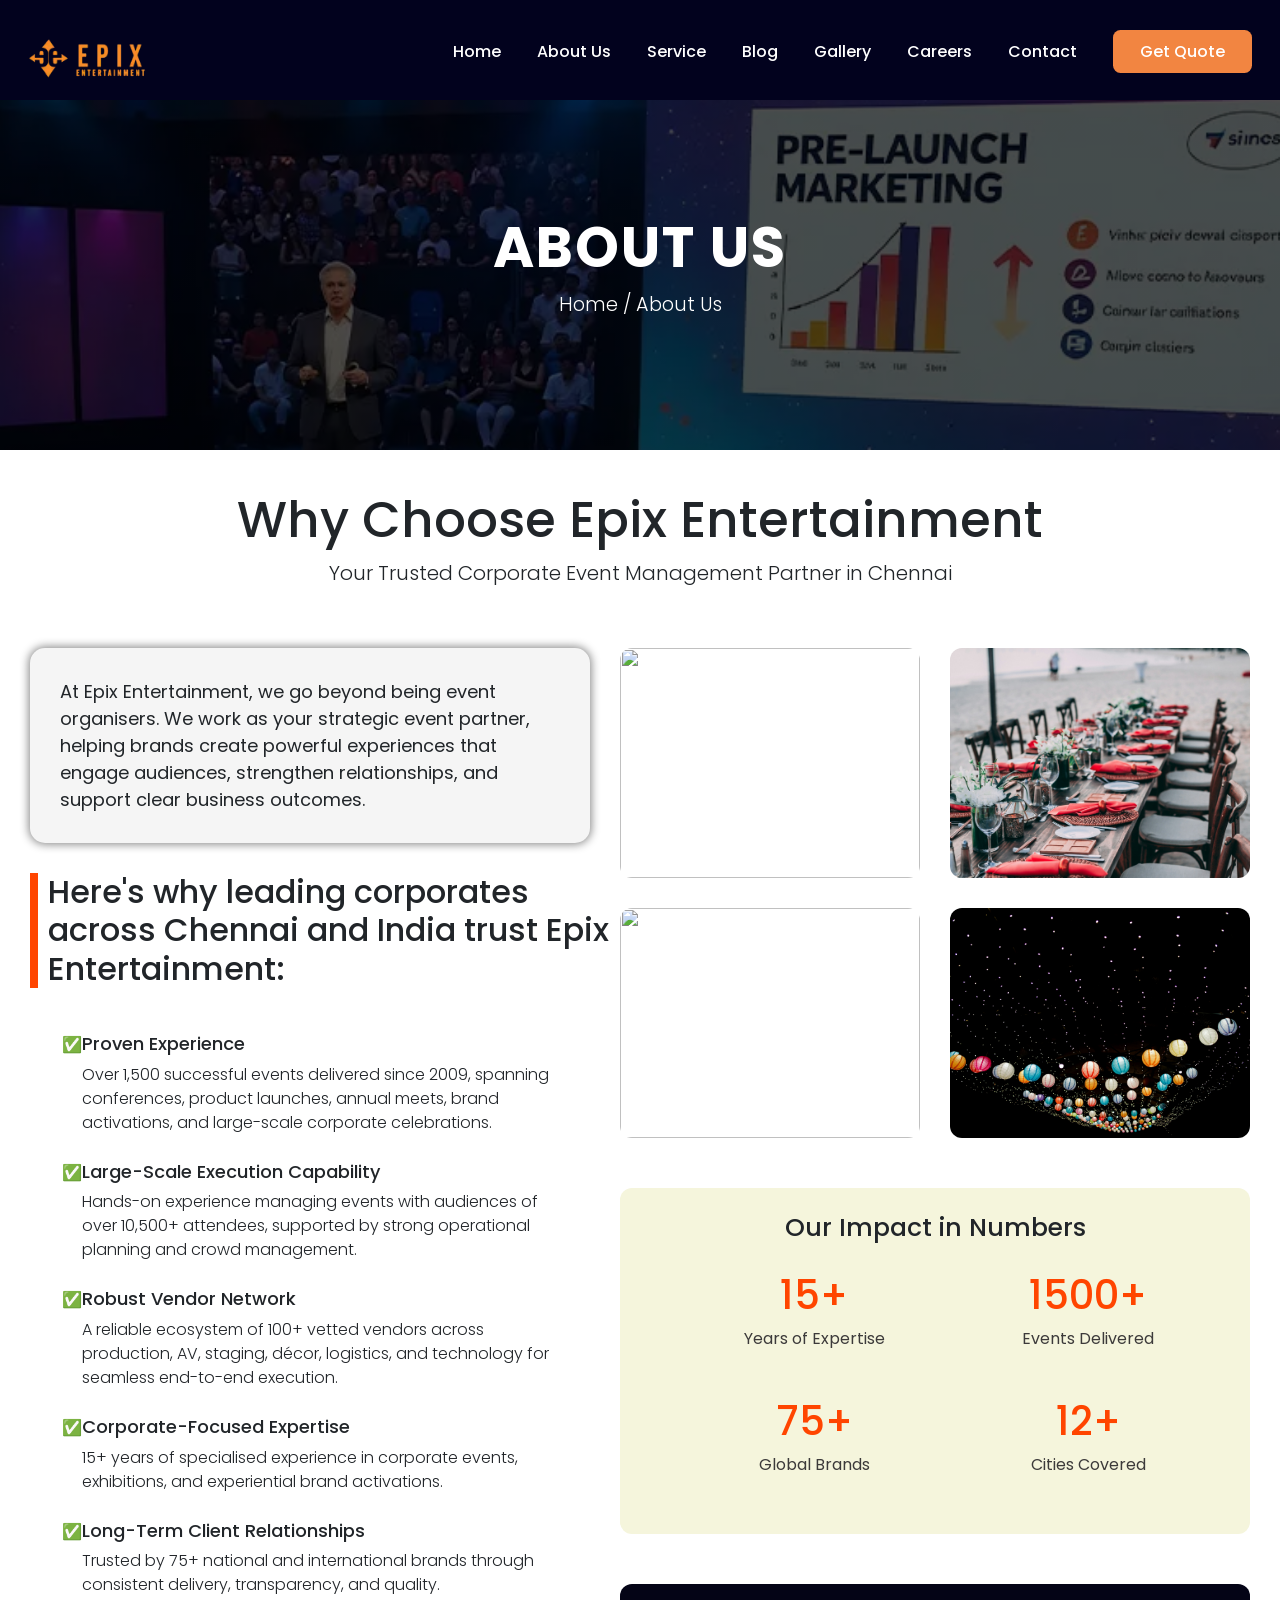
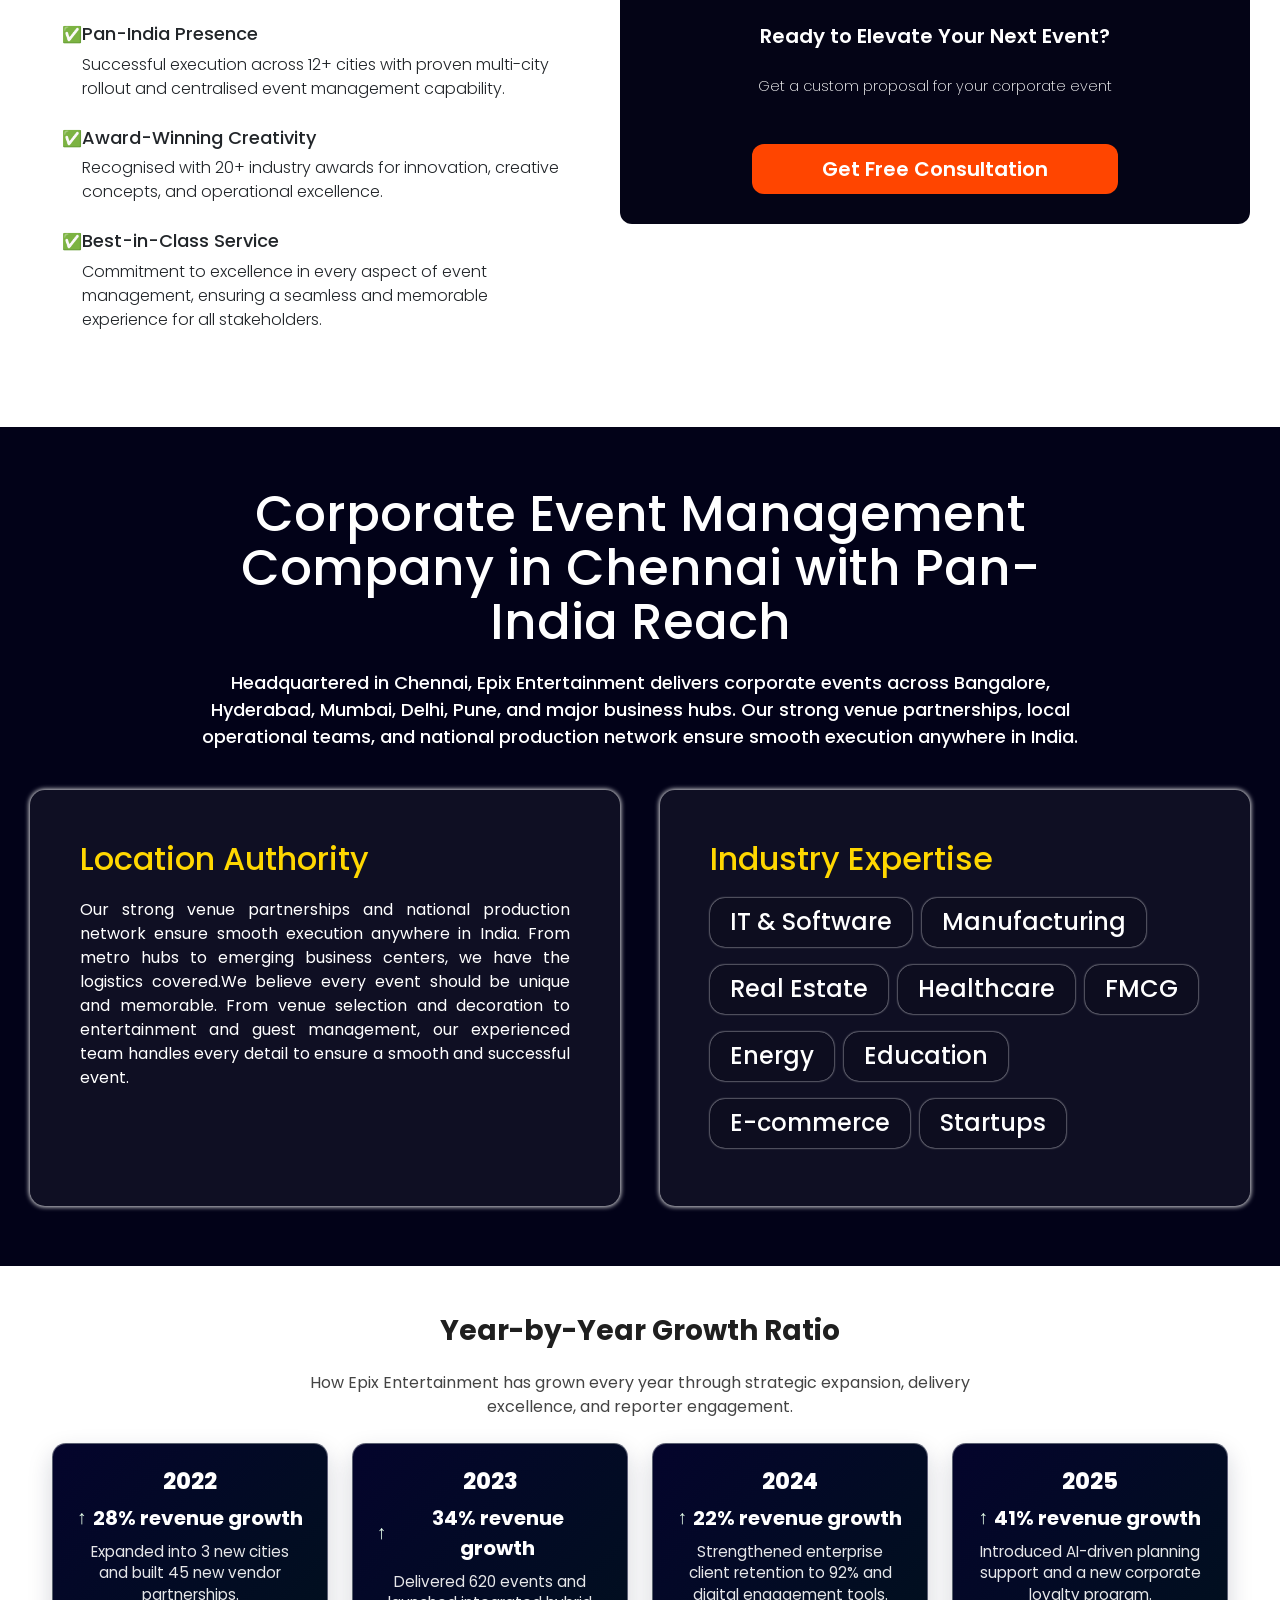
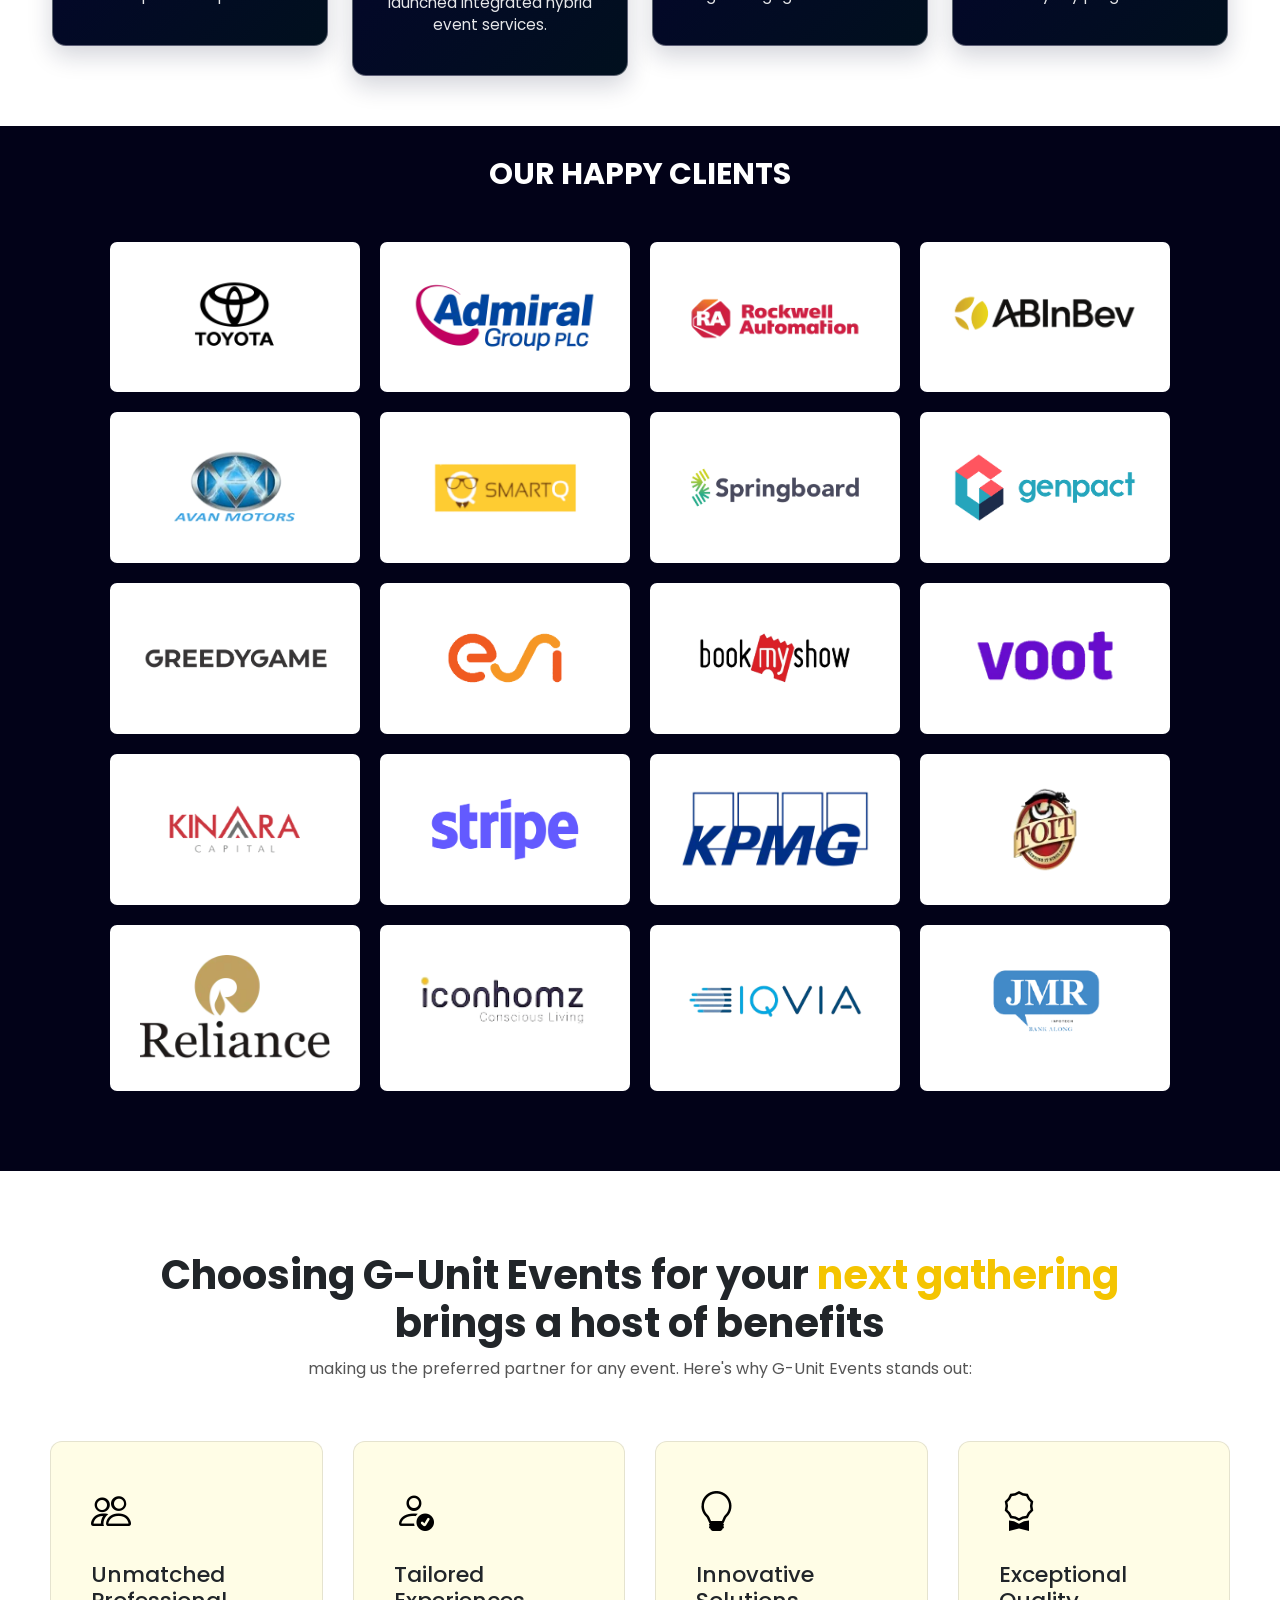
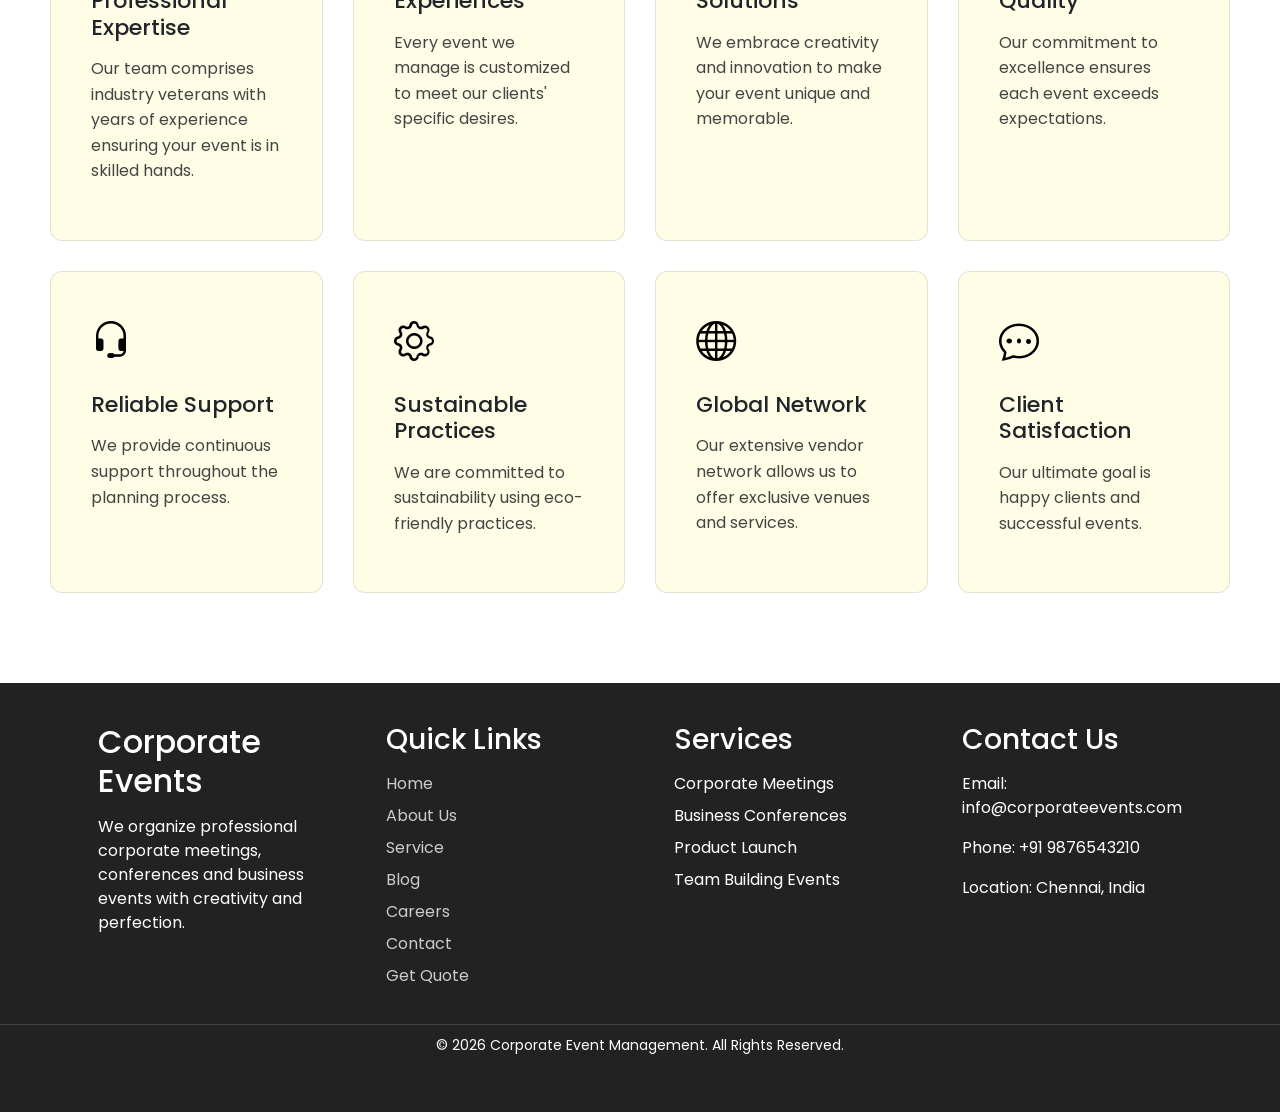
==== commit b2636bf1: "gallery" ====
--- a/about.html
+++ b/about.html
@@ -22,6 +22,7 @@
                 <li><a href="./about.html">About Us</a></li>
                 <li><a href="./service.html">Service</a></li>
                 <li><a href="./blog.html">Blog</a></li>
+                <li><a href="./gallery.html">Gallery</a></li>
             <li><a href="./career.html">Careers</a></li>
             <li><a href="./contact.html">Contact</a></li>
                 <li><a href="./quote.html" class="qoute">Get Quote</a></li>
--- a/CSS/about.css
+++ b/CSS/about.css
@@ -95,7 +95,7 @@
     background-color: black;
     right: 48px;
     top: 35px;
-    height: 330px;
+    height: 370px;
     padding: 15px;
     box-shadow: 0 0 10px 1px rgb(7, 7, 0);
     border-radius: 10px;
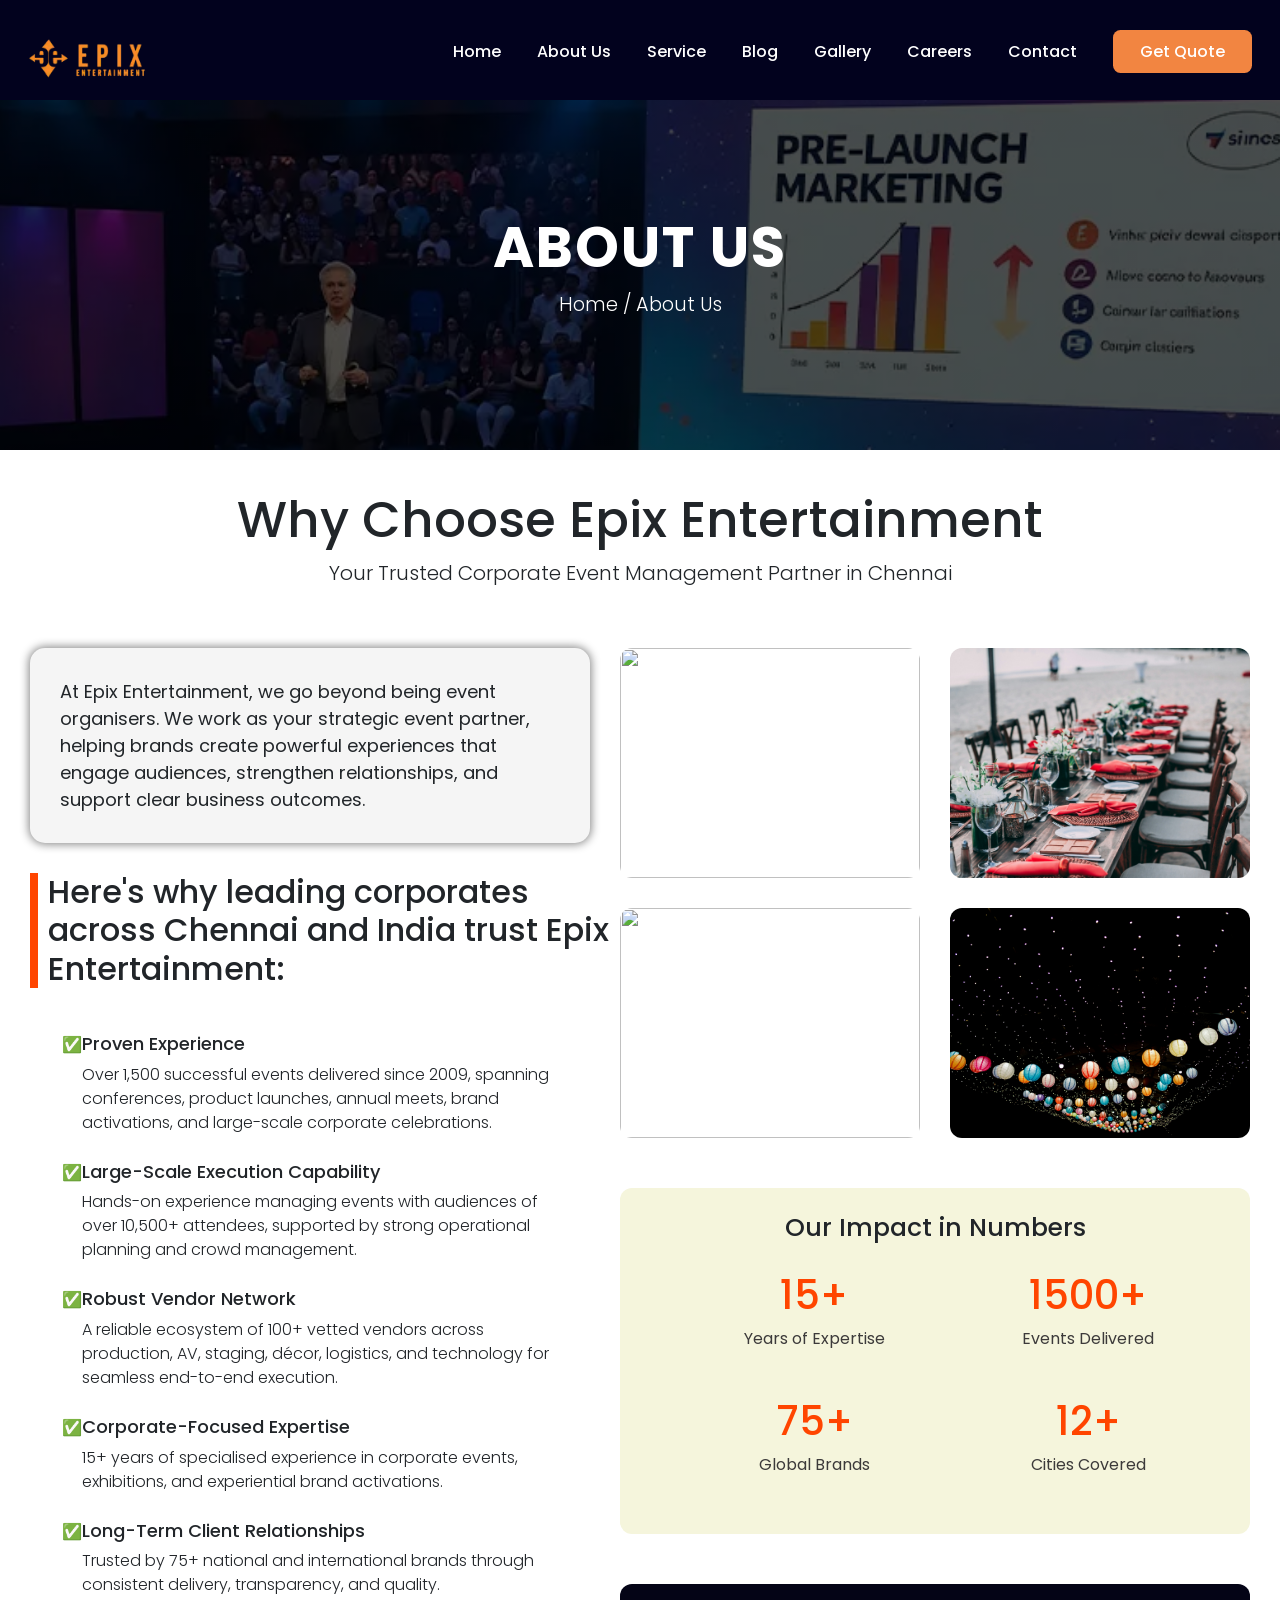
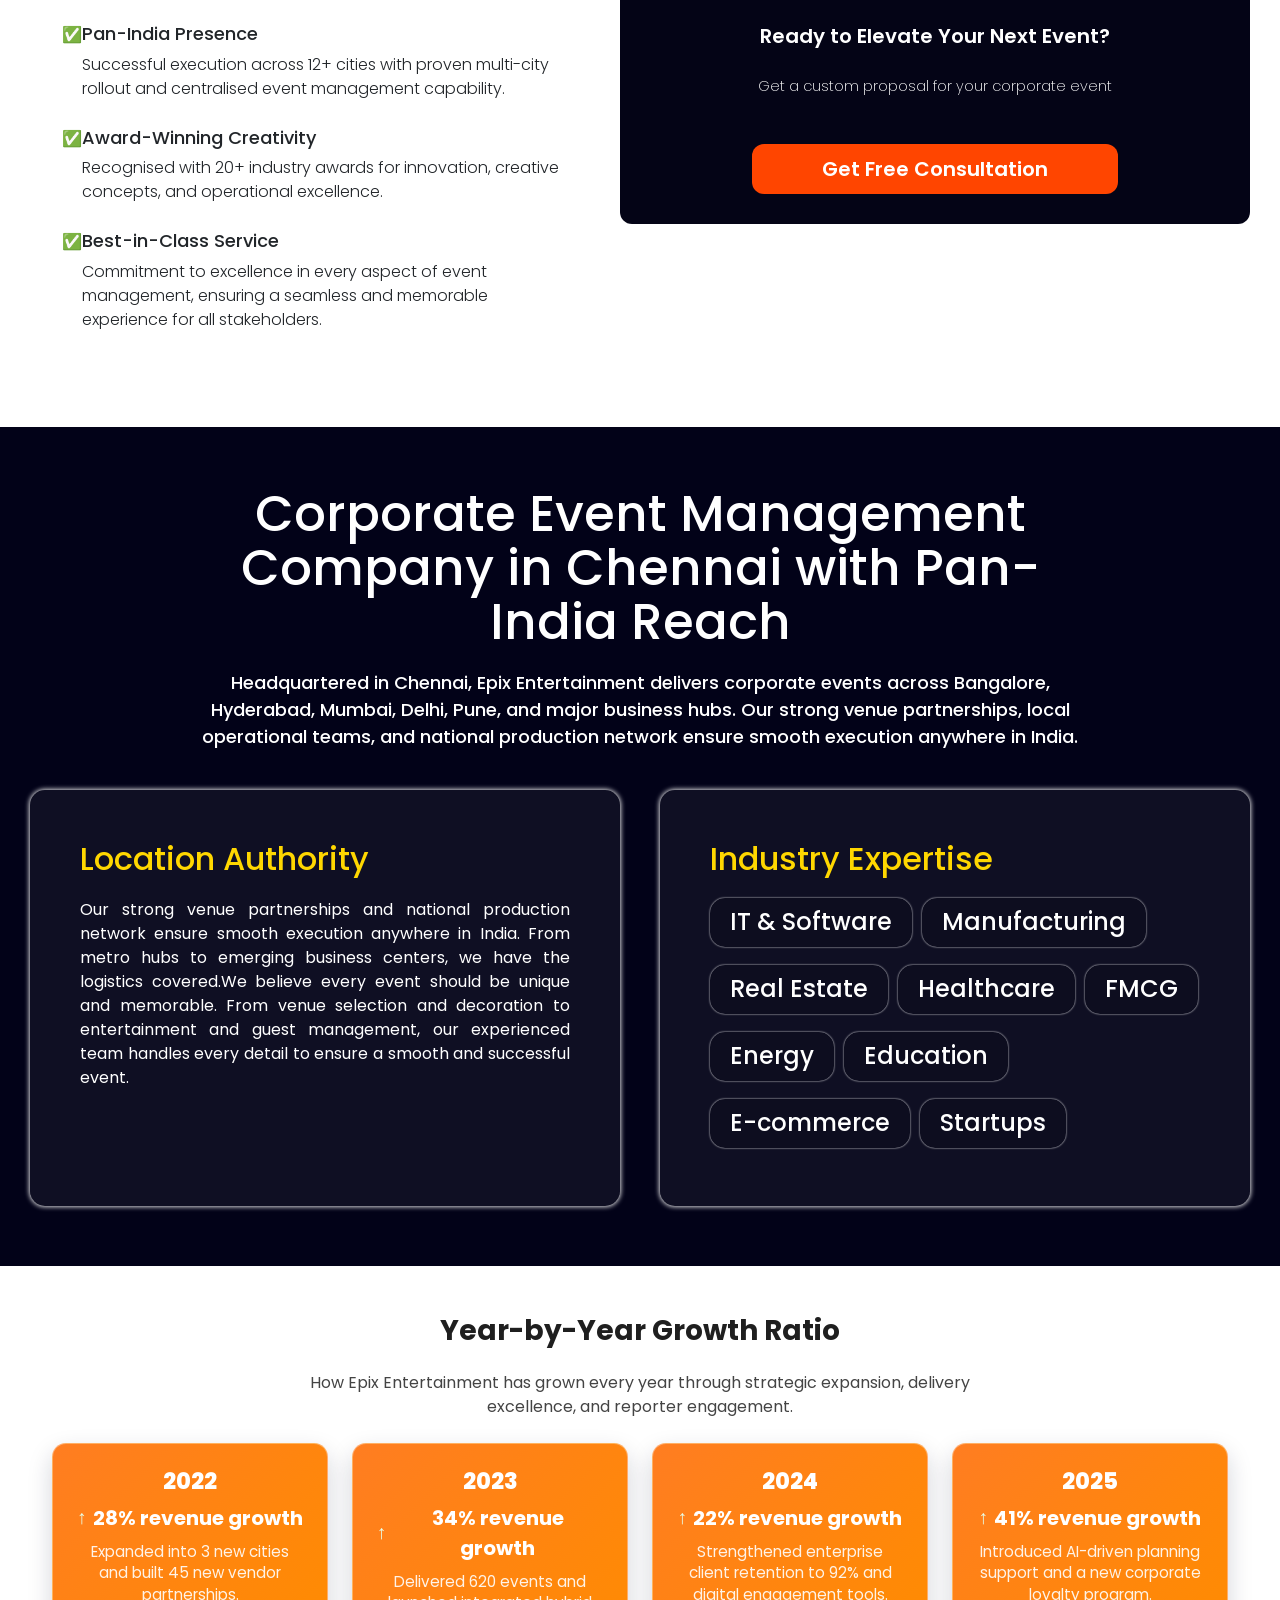
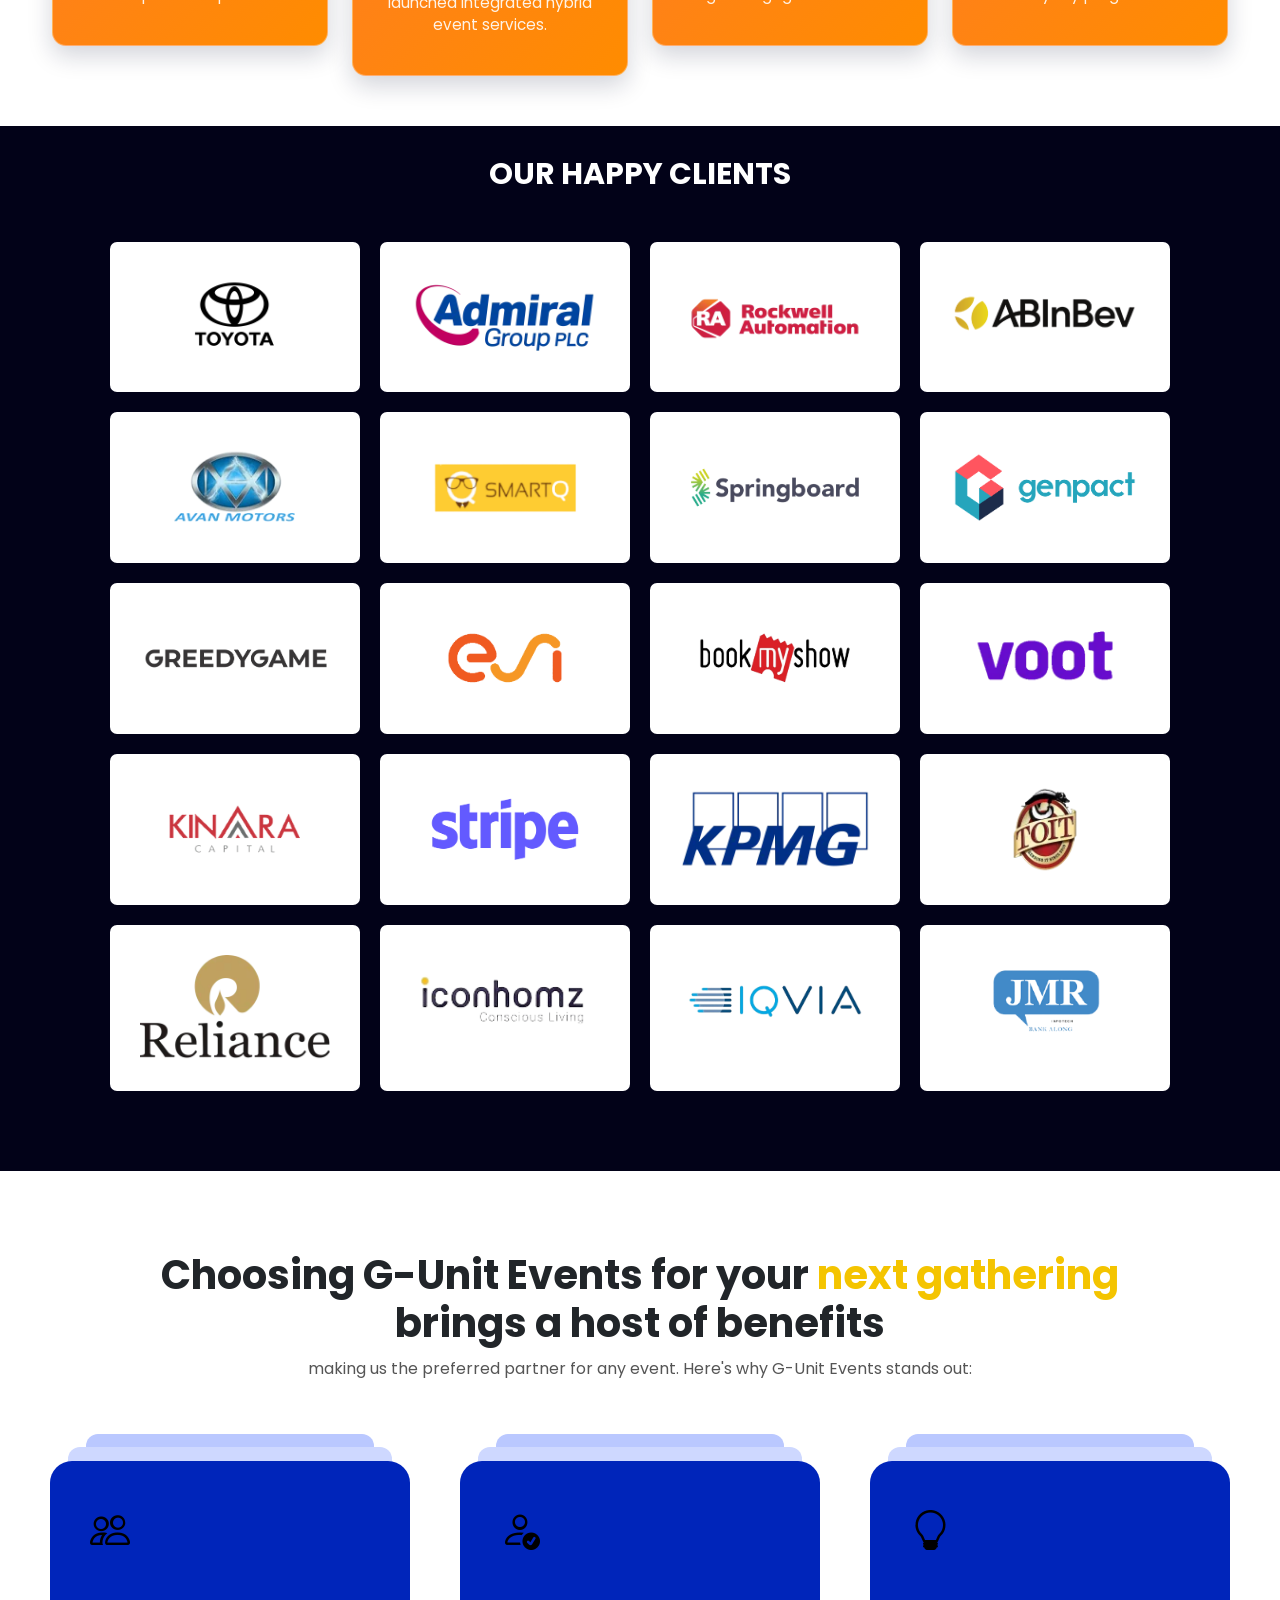
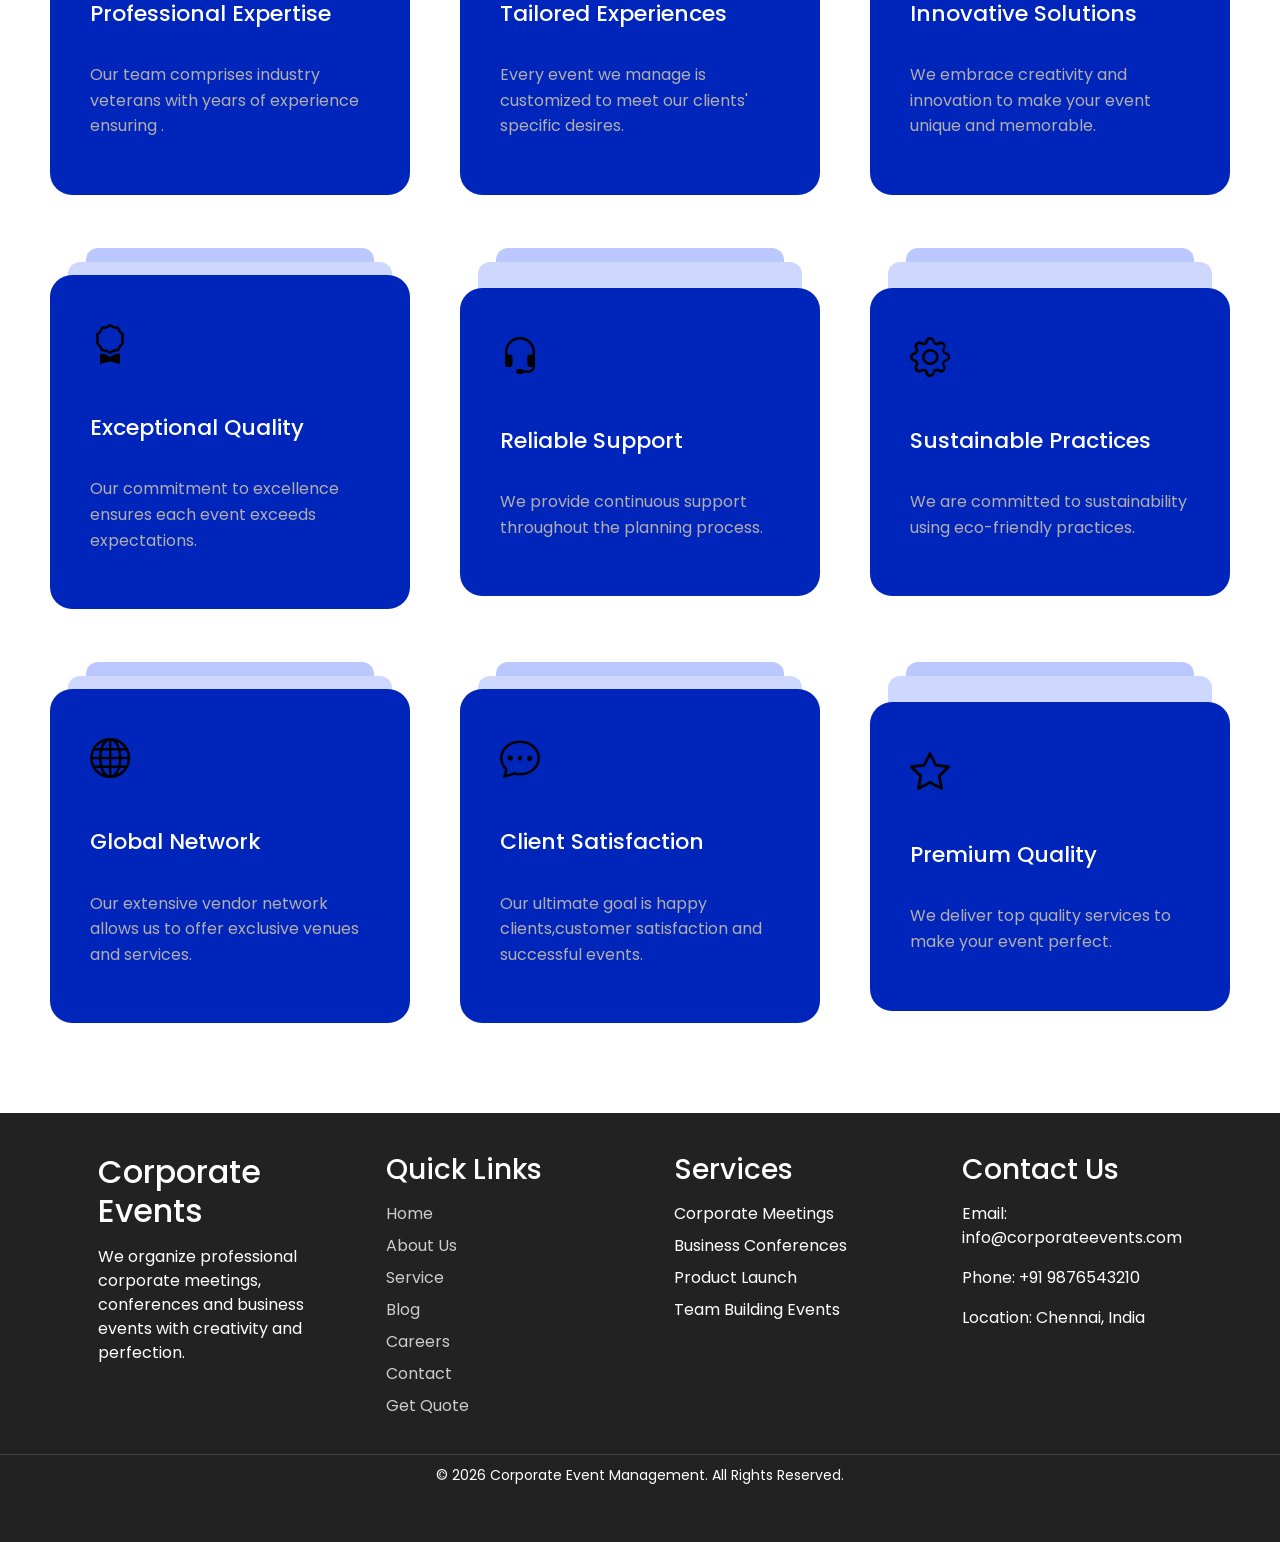
==== commit 9a2415b0: "final" ====
--- a/about.html
+++ b/about.html
@@ -221,54 +221,79 @@
 </p>
 
 <div class="benefits-grid">
-
-<div class="benefit-card">
+<div class="benefit-card">
+    <div class="content">
 <i class="bi bi-people icon"></i>
-<h3>Unmatched Professional Expertise</h3>
-<p>Our team comprises industry veterans with years of experience ensuring your event is in skilled hands.</p>
-</div>
-
-<div class="benefit-card">
+<h3>Professional Expertise</h3>
+<p>Our team comprises industry veterans with years of experience ensuring .</p>
+</div>
+</div>
+
+
+<div class="benefit-card">
+     <div class="content">
 <i class="bi bi-person-check icon"></i>
 <h3>Tailored Experiences</h3>
 <p>Every event we manage is customized to meet our clients' specific desires.</p>
 </div>
-
-<div class="benefit-card">
+</div>
+
+<div class="benefit-card">
+     <div class="content">
 <i class="bi bi-lightbulb icon"></i>
 <h3>Innovative Solutions</h3>
 <p>We embrace creativity and innovation to make your event unique and memorable.</p>
 </div>
-
-<div class="benefit-card">
+</div>
+
+<div class="benefit-card">
+     <div class="content">
 <i class="bi bi-award icon"></i>
 <h3>Exceptional Quality</h3>
 <p>Our commitment to excellence ensures each event exceeds expectations.</p>
 </div>
-
-<div class="benefit-card">
+</div>
+
+<div class="benefit-card">
+     <div class="content">
 <i class="bi bi-headset icon"></i>
 <h3>Reliable Support</h3>
 <p>We provide continuous support throughout the planning process.</p>
 </div>
-
-<div class="benefit-card">
+</div>
+
+<div class="benefit-card">
+     <div class="content">
 <i class="bi bi-gear icon"></i>
 <h3>Sustainable Practices</h3>
 <p>We are committed to sustainability using eco-friendly practices.</p>
 </div>
-
-<div class="benefit-card">
+</div>
+
+<div class="benefit-card">
+     <div class="content">
 <i class="bi bi-globe icon"></i>
 <h3>Global Network</h3>
 <p>Our extensive vendor network allows us to offer exclusive venues and services.</p>
 </div>
-
-<div class="benefit-card">
+</div>
+
+<div class="benefit-card">
+     <div class="content">
 <i class="bi bi-chat-dots icon"></i>
 <h3>Client Satisfaction</h3>
-<p>Our ultimate goal is happy clients and successful events.</p>
-</div>
+<p>Our ultimate goal is happy clients,customer satisfaction and successful events.</p>
+</div>
+</div>
+<div class="benefit-card">
+     <div class="content">
+<i class="bi bi-star icon"></i>
+<h3>Premium Quality</h3>
+<p>We deliver top quality services to make your event perfect.</p>
+</div>
+</div>
+
+
 
 </div>
 </section>
--- a/CSS/about.css
+++ b/CSS/about.css
@@ -52,11 +52,11 @@
 }
 @keyframes movelinks{
     0%{
-        transform: translateY(-300px);
+        transform: translateX(300px);
         opacity: 0;
     }
     100%{
-        transform: translateY(0);
+        transform: translateX(0);
         opacity: 1;
     }
 }
@@ -86,9 +86,9 @@
     right:50px;
     top: 30px;
     /* z-index: 1; */
-    cursor: pointer;
+    cursor: pointer; 
  }
-@media(max-width:768px){
+@media(max-width:1200px){
  .links{
     display: none;
     position: absolute;
@@ -131,11 +131,11 @@
 }
 @keyframes h11{
     0%{
-        transform: translateY(-300px);
+        transform: translateX(-300px);
         opacity: 0;
     }
     100%{
-        transform: translateY(0);
+        transform: translateX(0);
         opacity: 1;
     }
 }
@@ -234,6 +234,17 @@
     margin-top: 30px;
     /* flex-wrap: wrap; */
     /* justify-content:center; */
+    animation: slidein 1s ease-out ;
+}
+@keyframes slidein{
+    0%{
+        transform: translateY(300px);
+        opacity: 0;
+    }
+    100%{
+        transform: translateY(0);
+        opacity: 1;
+    }
 }
 .image12{
 display: flex;
@@ -248,31 +259,9 @@
 }
 .mcontent2{
     margin-right: 30px;
-    animation: mcontent2 1s ease-out ;
-}
-@keyframes mcontent2{
-    0%{
-        transform: translateX(300px);
-        opacity: 0;
-    }
-    100%{
-        transform: translateX(0);
-        opacity: 1;
-    }
-}
-.mcontent1{
-    animation: mcontent1 1s ease-out ;
-}
-@keyframes mcontent1{
-    0%{
-        transform: translateX(-300px);
-        opacity: 0;
-    }
-    100%{
-        transform: translateX(0);
-        opacity: 1;
-    }
-}
+    
+}
+
 @media(max-width:1200px)
 {
     .mbox{
@@ -422,14 +411,16 @@
     box-shadow: 0 10px 25px rgba(15,22,55,0.18);
     transition: transform 0.3s ease, box-shadow 0.3s ease, filter 0.3s ease;
     position: relative;
-    color: #fff;
-    background: linear-gradient(135deg, #04042c, #01101e);
+   color: white;
+    background: linear-gradient(135deg,rgb(255, 125, 33),rgb(255, 140, 0));
 }
 
 .ratio-card:hover {
     transform: translateY(-8px);
     box-shadow: 0 14px 30px rgba(15,22,55,0.28);
     filter: brightness(1.05);
+    background: linear-gradient(135deg,rgb(255, 102, 0),red);
+     color: #fff;
 }
 .ratio-content {
     display: flex;
@@ -612,24 +603,99 @@
 .subtitle{
 text-align:center;
 color:#555;
-margin-bottom:60px;
+margin-bottom:80px;
 }
 
 .benefits-grid{
 display:grid;
-grid-template-columns:repeat(4,1fr);
-row-gap: 30px;
-column-gap: 30px;
-}
-
+grid-template-columns:repeat(3,1fr);
+row-gap: 80px;
+column-gap: 50px;
+max-width: 1300px;
+margin: auto;
+}
+/* 
 .benefit-card{
-background:#fffde6;
 padding:40px;
 border:1px solid rgba(0,0,0,0.1);
+box-shadow: 0 10px 25px rgba(0,0,0,0.1);
 transition:0.4s;
 cursor:pointer;
 border-radius: 12px;
-}
+} */
+
+.benefit-card {
+  position: relative;
+  display: flex;
+  align-items: center;
+  justify-content: center;
+  border-radius: 24px;
+  transition: all 0.48s cubic-bezier(0.23, 1, 0.32, 1);
+}
+
+.content {
+  display: flex;
+  flex-direction: column;
+  align-items: flex-start;
+  gap: 20px;
+  padding: 40px;
+  border-radius: 22px;
+  color: #ffffff;
+  overflow: hidden;
+  background: #0025ba;
+  transition: all 0.48s cubic-bezier(0.23, 1, 0.32, 1);
+}
+
+
+
+.content::before {
+  position: absolute;
+  content: "";
+  top: -4%;
+  left: 50%;
+  width: 90%;
+  height: 90%;
+  transform: translate(-50%);
+  background: #ced8ff;
+  z-index: -1;
+  transform-origin: bottom;
+  border-radius: 12px;
+  transition: all 0.48s cubic-bezier(0.23, 1, 0.32, 1);
+}
+
+.content::after {
+  position: absolute;
+  content: "";
+  top: -8%;
+  left: 50%;
+  width: 80%;
+  height: 80%;
+  transform: translate(-50%);
+  background: #bac8ff;
+  z-index: -2;
+  transform-origin: bottom;
+  border-radius:12px;
+  transition: all 0.48s cubic-bezier(0.23, 1, 0.32, 1);
+}
+.benefit-card:hover {
+  transform: translate(0px, -16px);
+}
+
+.benefit-card:hover .content::before {
+  rotate: -8deg;
+  top: 0;
+  width: 100%;
+  height: 100%;
+}
+
+.benefit-card:hover .content::after {
+  rotate: 8deg;
+  top: 0;
+  width: 100%;
+  height: 100%;
+}
+
+
 
 .benefit-card h3{
 margin:20px 0 15px;
@@ -637,7 +703,7 @@
 }
 
 .benefit-card p{
-color:#444;
+color:#b3aeae;
 line-height:1.6;
 }
 
@@ -648,14 +714,20 @@
 
 /* Hover Effect */
 
-.benefit-card:hover{
-background:#fff;
+.benefit-card:hover {
 transform:translateY(-10px);
 box-shadow:0 10px 25px rgba(0,0,0,0.15);
 }
+.benefit-card:hover .content{
+    background-color: rgb(4, 4, 48);
+}
+.benefit-card:hover h3,
+.benefit-card:hover p{
+color:#fff;
+}
 
 .benefit-card:hover .icon{
-color:#f4c400;
+color:orange;
 transform:scale(1.2);
 transition:0.3s;
 }
